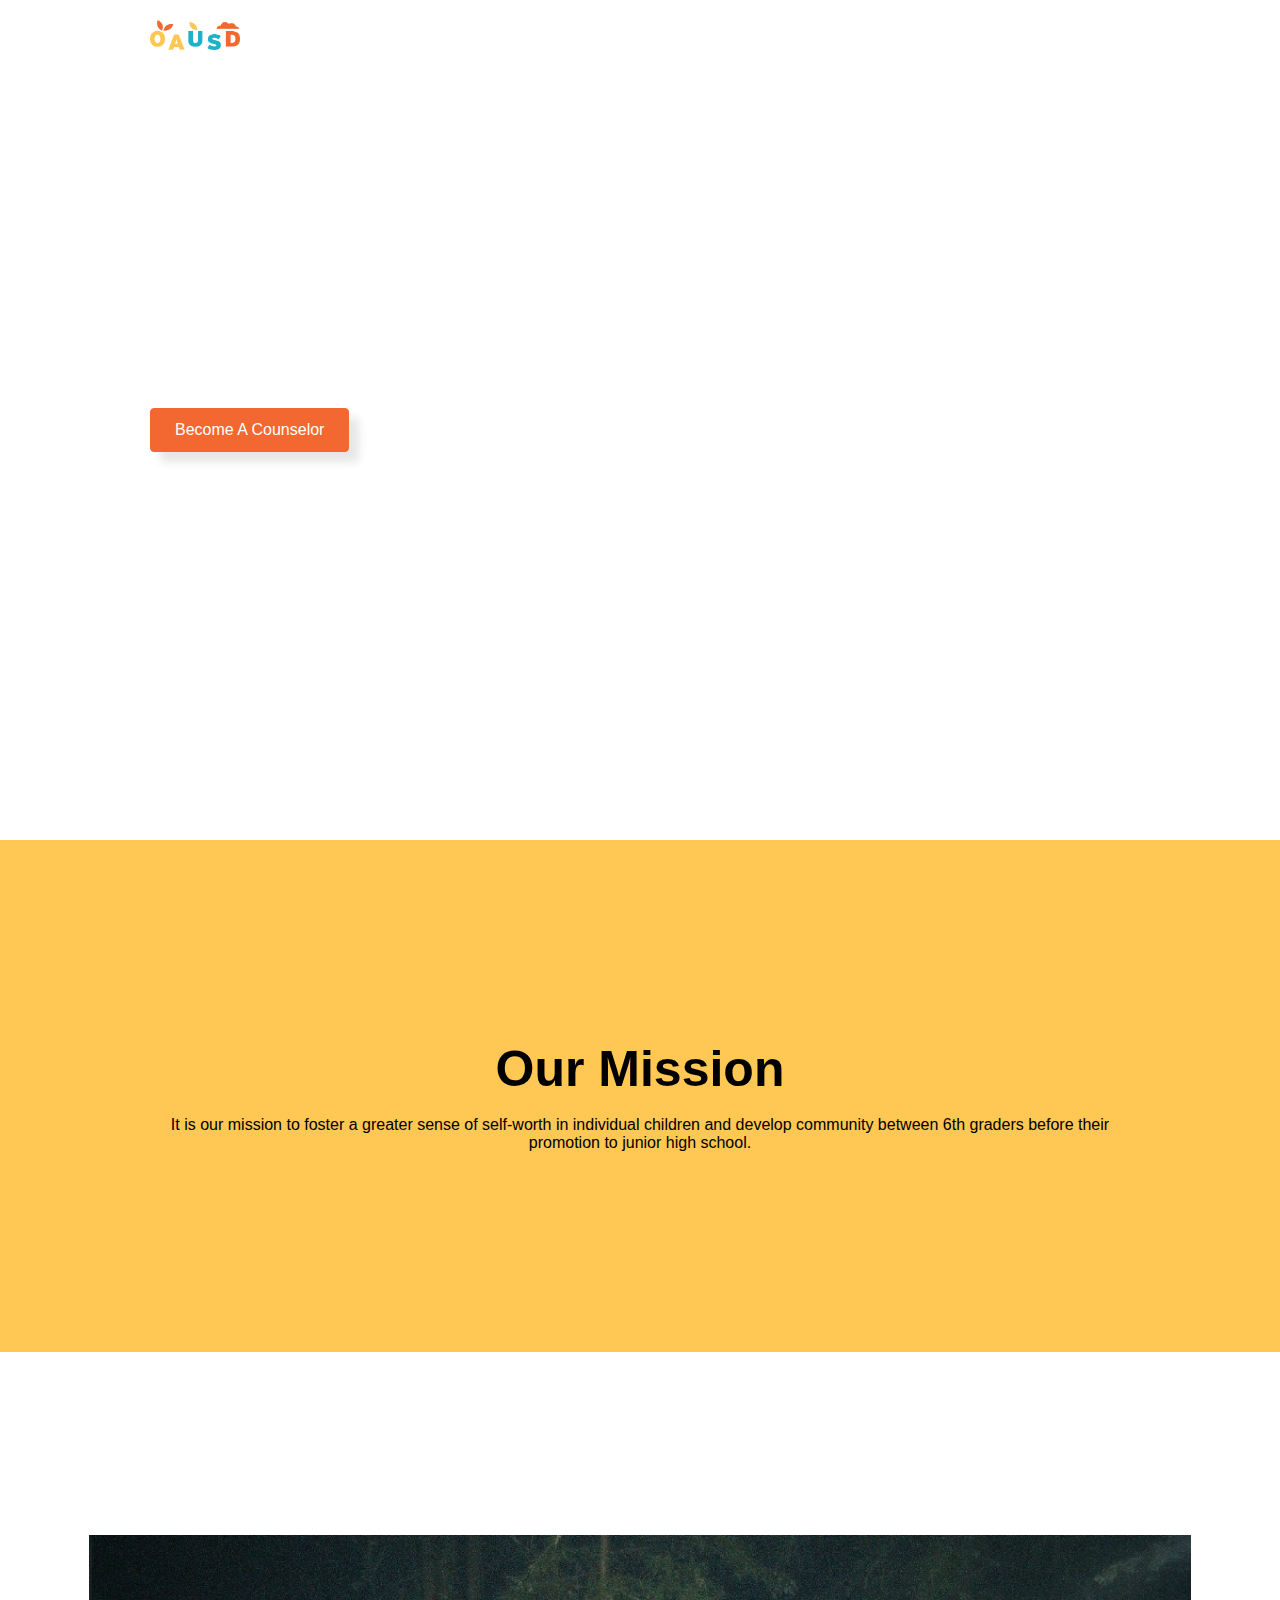
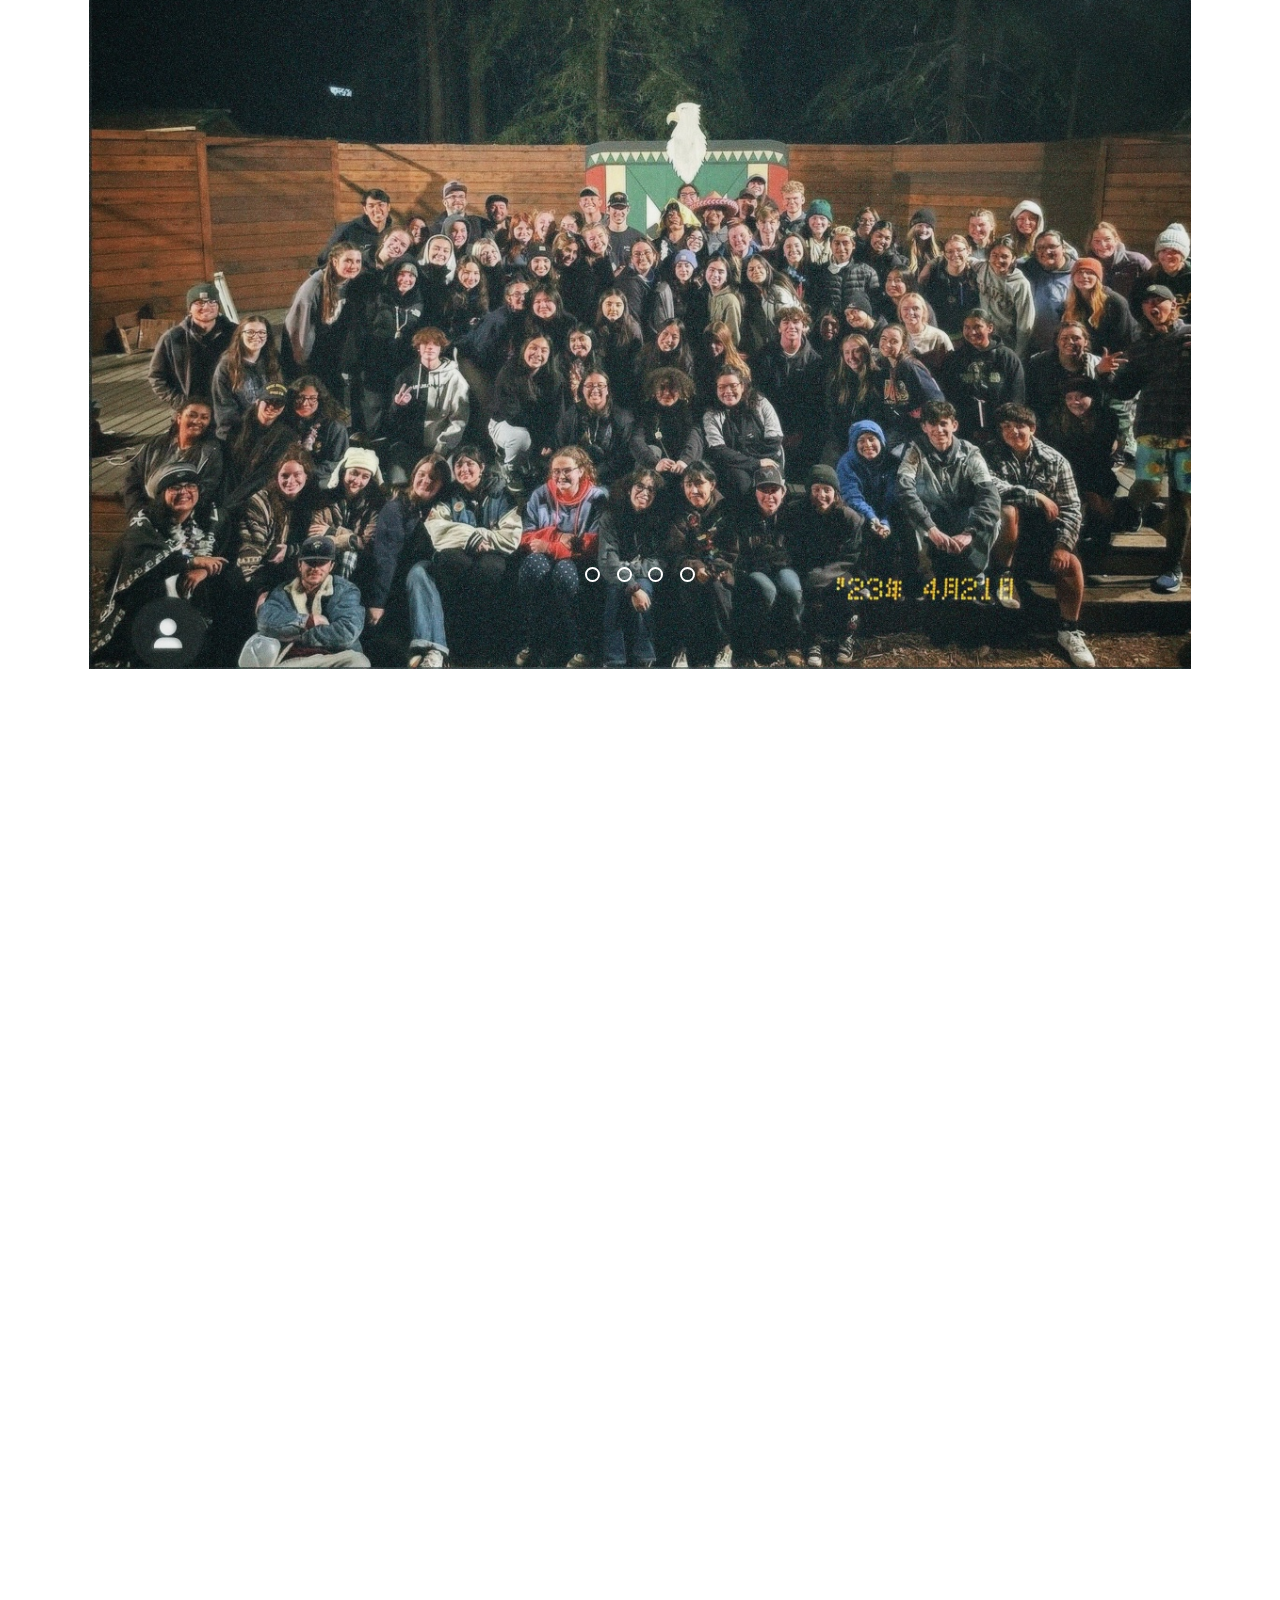
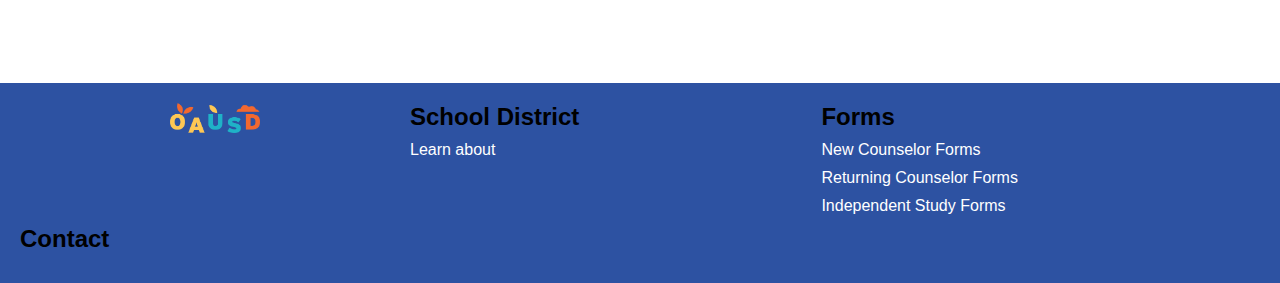
==== index.html @ 760eed1d "file" ====
<!DOCTYPE html>
<html lang="en">
    <head>
        <meta charset="UTF-8">
        <title>Old Adobe School District: Camp Website</title>
        <link rel="stylesheet" href="css/index.css">
        <link rel="stylesheet" href="https://use.typekit.net/pbf8jtf.css">
    </head>
    <body>
      <section class="hero1">
        
        <img id="img1" src="img/header1-01.jpg">

        <nav>
          <!-- <div class="logo">Your Logo</div> -->
          <img class="logo" src="img/Asset 3 copy.png">
          <ul>
              <li><a href="index.html">Home</a></li>
              <li><a href="event/event.html">Events</a></li>
              <li><a href="counselor/counselor.html">Counselors</a></li>
              <li><a href="#">Contact</a></li>
          </ul>
      </nav>

      <script>
        document.addEventListener("DOMContentLoaded", function () {
            const nav = document.querySelector("nav");

            window.addEventListener("scroll", function () {
                if (window.scrollY > 50) {
                    nav.classList.add("scrolled");
                } else {
                    nav.classList.remove("scrolled");
                }
            });
        });
    </script>

        <div class="mainInfo">
        <h1 id="h11">Old Adobe School District</h1>
        <br>
        <h2 id="h22">Camp Royaneh 6th  Grade Camp</h2>
        <br>
        <p id="mainP"> The Old Adobe School District aims to highlight the effects of COVID-19 on elementary school students' development, emphasizing challenges in communication and teamwork due to disruptions like lockdowns and remote learning. </p>
        <br>
        <button class="button button-primary"><a href ="counselor/counselor.html">Become A Counselor</a></button>
        </div>
        
      </section>

      <section class="mission">
        <div class="mission1">
        <h1>Our Mission</h1>
        <br>
        <p>​It is our mission to foster a greater sense of self-worth in individual children and develop community between 6th graders before their promotion to junior high school.</p>
        </div>
      </section>

      <section class="html">
        <div id="container">
          <input type="radio" id="dot1" name="dotGroup" checked>
          <label for="dot1"></label>
          <div class="slide background1"><img src="img/roll1.JPG" alt="Image 1"></div>
      
          <input type="radio" id="dot2" name="dotGroup">
          <label for="dot2"></label>
          <div class="slide background2"><img src="img/roll2.JPG" alt="Image 2"></div>
      
          <input type="radio" id="dot3" name="dotGroup">
          <label for="dot3"></label>
          <div class="slide background3"><img src="img/roll3.JPG" alt="Image 3"></div>
      
          <input type="radio" id="dot4" name="dotGroup">
          <label for="dot4"></label>
          <div class="slide background4"><img src="img/roll4.JPG" alt="Image 4"></div>
        </div>
      </section>
  
   

    

    <!-- <section class="imgHeader">
      <img id="imgH"src = "img/roll2.JPG">
    </section> -->

    <section class="imgHeader">
      <img id="imgH" src="img/roll2.JPG" alt="Header Image">
      <div class="stats">
        <h1>Ways Camps Help Students Grow After COVID's Effects</h1>
        <p>Stat 1: Lorem ipsum dolor sit amet.</p>
        <p>Stat 2: Consectetur adipiscing elit.</p>
        <p>Stat 3: Sed do eiusmod tempor incididunt ut labore et dolore magna aliqua.</p>
      </div>
    </section>

    
    
    <section class="program">
      
      <h1 id="program-header">Our Program</h1>
      
    <div class="container">
      <div class="program-box">
          <img src="image1.jpg" alt="Image 1">
          <h2>The Hill</h2>
          <h2>Where Campers Sleep</h2>
          <p>1. 30 students to 1 counselor ratio</p>
          <p>2. Campers bunk with friends</p>
          <p>3. One Bathroom per campsite</p>
      </div>

      <div class="program-box">
          <img src="image2.jpg" alt="Image 2">
          <h2>Week Of Camp</h2>
          <h2>The Schedule</h2>
          <p>1. Camp Timeline</p>
          <p>2. Caper Day Groups</p>
          <p>3. Different activities each day</p>
      </div>

      <div class="program-box">
          <img src="image3.jpg" alt="Image 3">
          <h2>Camper Evenings</h2>
          <h2>Nightime Activites</h2>
          <p>1. Camp Shows</p>
          <p>2. Camp Dances</p>
          <p>3. Group Bonfire</p>
      </div>
  </div>
    </div>

    </section>

    <section class="footer">
  
        <img id="logo1"src="img/Asset 3 copy.png" alt="Logo">
     
      <div class="box">
        <h2>School District</h2>
        <p>Learn about</p>
      </div>
      <div class="box">
        <h2>Forms</h2>
        <p>New Counselor Forms</p>
        <p>Returning Counselor Forms</p>
        <p>Independent Study Forms</p>
      </div>
      <div class="box">
        <h2>Contact</h2>
        <div class="contact-icons">
          <i class="fas fa-envelope"></i>
          <i class="fas fa-phone"></i>
          <i class="fas fa-map-marker"></i>
        </div>
      </div>

    </section>

    <script>
      const observer = new IntersectionObserver(entries => {
        entries.forEach(entry => {
          if (entry.isIntersecting) {
            entry.target.classList.add('show');
          }
        });
      });
    
      document.querySelectorAll('.mission, .imgHeader, .program').forEach(element => {
        observer.observe(element);
      });
    </script>

  </body> 
</html>
---- css/index.css ----
* {
  margin: 0;
  padding: 0;
  box-sizing: border-box;
}

body {
  font-family: Arial, sans-serif;
  min-height: 100vh;
  margin: 0;
}

nav {
  
  position: fixed;
  width: 100%;
  padding: 20px 150px;
  display: flex;
  justify-content: space-between;
  align-items: center;
  background-color: transparent;
  transition: background-color 0.3s ease;
  z-index: 1000;
}

nav.scrolled {
  background-color: #2D52A2;
}

.logo {
  width: 90px;
  height: 30px; /* Adjust the height of the logo as needed */
}

ul {
  list-style: none;
  display: flex;
}

li {
  margin-right: 20px;
}

a {
  font-family: "amaranth", sans-serif;
  font-weight: 60;
  font-style: normal;
  text-decoration: none;
  color: white;
  transition: color 0.3s ease;
}

a:hover {
  color: #3498db;
}

.mainInfo {
  padding: 220px 450px 0 150px;
}

h1 {
  font-family: "amaranth", sans-serif;
font-weight: 700;
font-style: normal;
  font-size: 50px;
  color: black;
}
h2{
  font-family: "open-sans", sans-serif;
font-weight: 700;
font-style: normal;
  color: black;
}

#h11{
  color: white;
}

#h22{
  color: white;
}

p{
  font-family: "open-sans", sans-serif;
font-weight: 400;
font-style: normal;
}
.hero1 {
  width: 100%;
  height: 700px;
}

#mainP {
  font-family: "open-sans", sans-serif;
font-weight: 400;
font-style: normal;
  font-size: 14px;
  color: white;
}

#img1 {
  position: absolute;
  right: 0;
  bottom: 0;
  z-index: -1;
  width: 100%;
  height: auto;
}

.button {
  padding: 12px 24px;
  font-size: 16px;
  text-align: center;
  text-decoration: none;
  border-radius: 4px;
  cursor: pointer;
  transition: background-color 0.3s ease;
  box-shadow: 10px 10px 10px rgba(0, 0, 0, 0.1);
}

.button-primary {
  background-color: #F26830;
  color: white;
  border: 1px solid #F26830;
}

.button:hover {
  background-color: #2D52A2;
  border: 1px solid #2D52A2;
}

.html {
  margin-top: 50px;
  text-align: center;
  overflow: hidden;
  display: flex;
  width: 100%;
  height: 100vh;
  justify-content: center;
  align-items: center;
}

#container {
  width: 90%;
  height: 100%;
  position: relative;
  padding: 25px;
}

input {
  display: none;
}

input:checked + label + .slide {
  transform: translateX(0);
  opacity: 1;
}

input:checked ~ .slide {
  transform: translateX(100%);
}

label {
  display: inline-block;
  width: 15px;
  height: 15px;
  border: 2px solid #fff;
  border-radius: 50%;
  background-color: transparent;
  margin: calc(80vh - 30px) 6px 0 6px;
  cursor: pointer;
  transition-duration: 0.4s;
}

.slide {
  position: absolute;
  background-position: center;
  background-size: cover;
  background-repeat: no-repeat;
  margin: 25px;
  width: calc(100% - 50px);
  height: calc(100% - 50px);
  top: 0;
  left: 0;
  z-index: -1;
  transform: translateX(-100%);
  transition-duration: 0.4s;
  opacity: 0;
  box-shadow: 0 0 20px 0px;
  border-radius: 10px;

  /* Style for text inside slide */
  display: flex;
  align-items: center;
  justify-content: center;
  font-size: 14vw;
  color: #fff;
}

.slide img {
  width: 100%;
  height: auto;
}

.mission {
  background-color: #FFC753;
  margin: 140px 0 100px;
}

.mission1 {
  text-align: center;
  padding: 200px 150px;
}

.imgHeader {
  display: flex;
  align-items: center;
  justify-content: space-between;
  padding: 20px;
  padding-right: 150px;
  padding-left: 150px;
  padding-top: 50px;
  padding-bottom: 50px;
  background-color: #FFC753;
  margin-top: 50px;
}

#imgH {
  width: 40%; /* Adjust the width as needed */
  height: auto; /* Maintain aspect ratio */
}

.stats {
  width: 50%; /* Adjust the width as needed */
}

.stats h1 {
  font-size: 36px;
  margin-bottom: 20px;
}

.stats p {
  font-size: 18px;
  margin: 10px 0;
}

.program {
  margin: 100px 0 100px;
}

#program-header {
  text-align: center;
}

.container {
  display: flex;
  justify-content: space-around;
  flex-wrap: wrap;
  padding: 20px;
  margin-left: 150px;
  margin-right: 150px;
}

.program-box {
  background-color: #fff;
  border: 1px solid #ccc;
  border-radius: 8px;
  padding: 20px;
  text-align: left;
  width: 30%;
  margin: 0;
}

.program-box img {
  max-width: 100%;
  height: auto;
  border-radius: 50%;
  margin-bottom: 10px;
}

.program-box h2 {
  font-size: 1.5em;
  margin-bottom: 10px;
}

.program-box h3 {
  color: #555;
  margin-bottom: 10px;
}

.program-box p {
  font-size: 0.9em;
  color: #777;
}


.mission,
    .imgHeader,
    .program {
      opacity: 0;
      transform: translateY(50px);
      transition: opacity 0.8s ease-in-out, transform 0.8s ease-in-out;
    }

    .show {
      opacity: 1;
      transform: translateY(0);
    }



.footer {
  background-color: #2D52A2;
  color: #fff;
  padding: 20px;
  display: flex;
  flex-direction: row;
  flex-wrap: wrap;
  justify-content: space-between;
  align-items: left;
}

#logo1 {
  width: 90px;
  height: 30px;
  margin-right: 150px;
  margin-left: 150px;
}

.box {
  flex-grow: 1;
  text-align: left;
  margin-right: 150px;
}

.box h2 {
  margin-bottom: 10px;
  white-space: nowrap;
}

.box p {
  margin: 0;
  padding-bottom: 10px;
  white-space: nowrap;
}

.contact-icons {
  display: flex;
  justify-content: center;
}

.contact-icons i {
  font-size: 20px;}


  @media only screen and (max-width: 767px){

  }
  
  @media only screen and (min-width: 768px) and (max-width: 991px) {
  
  }
  
  @media only screen and (min-width: 992px) {
    
  }
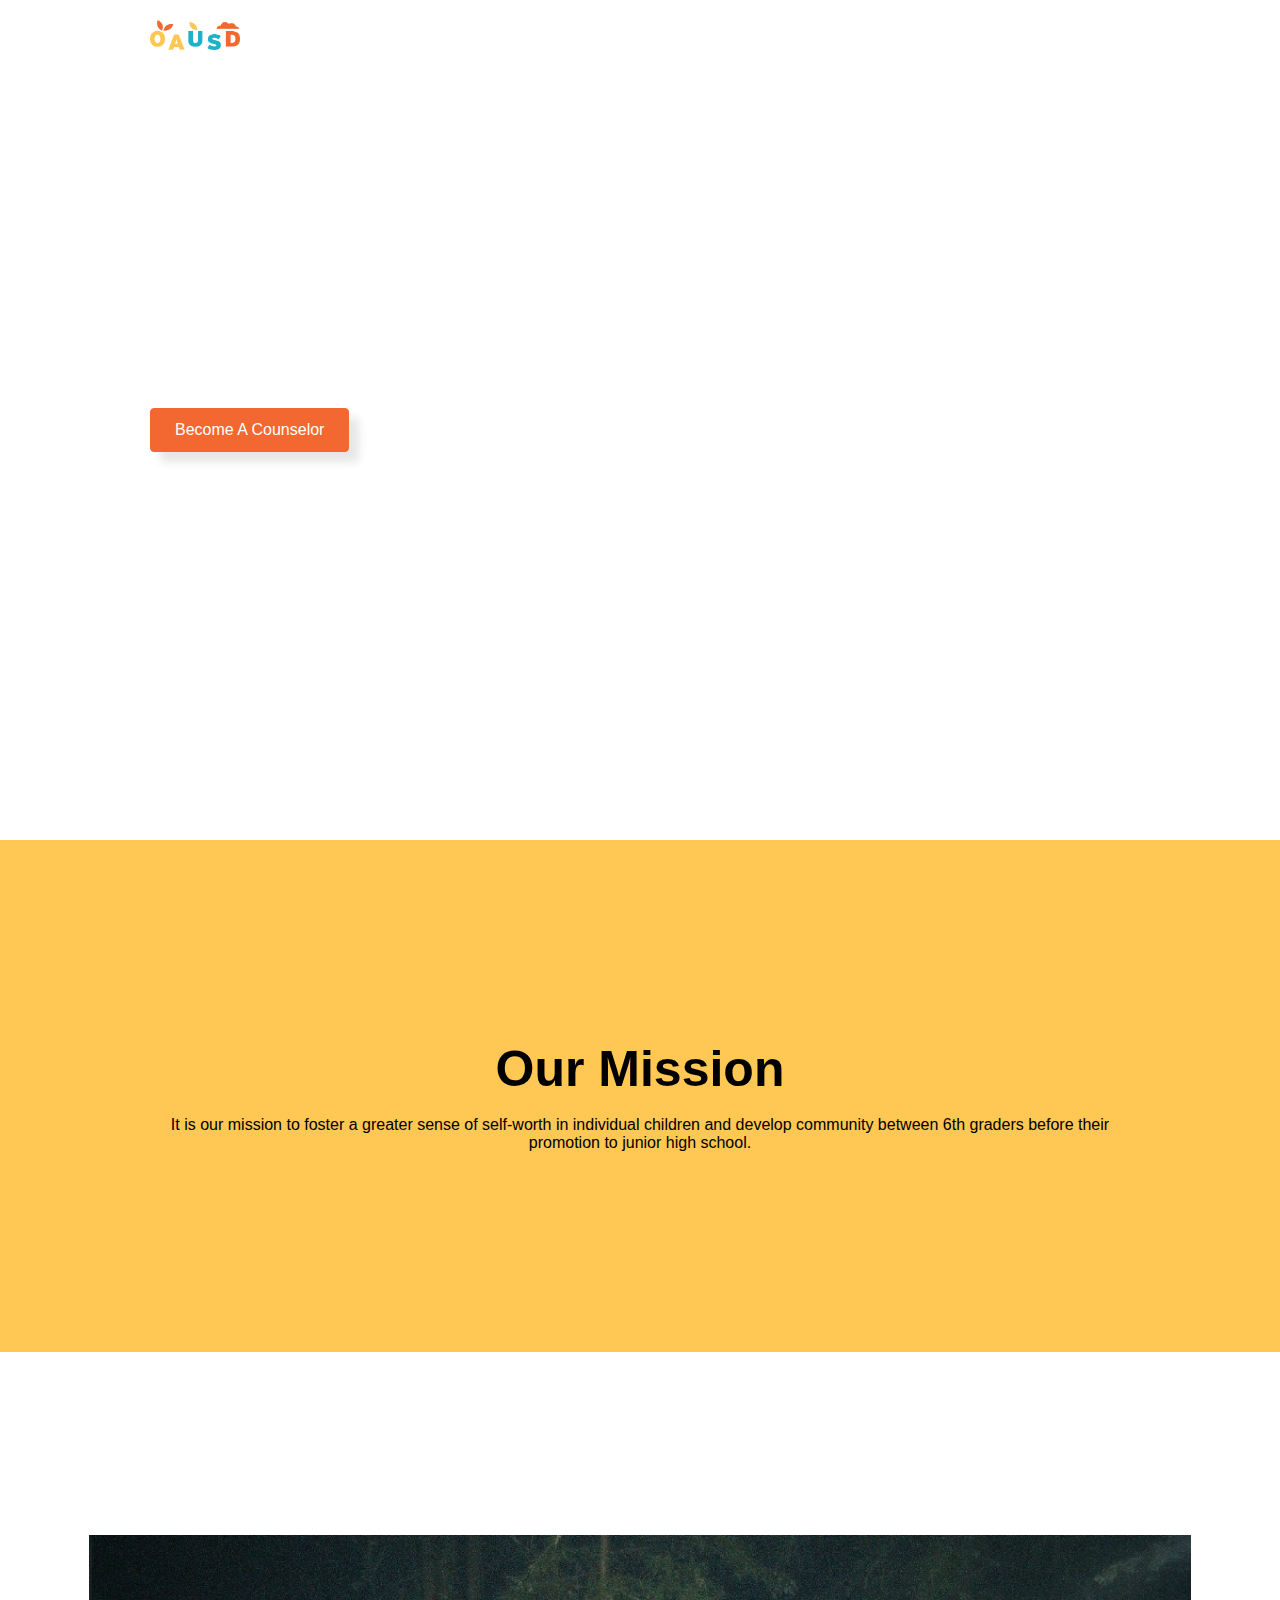
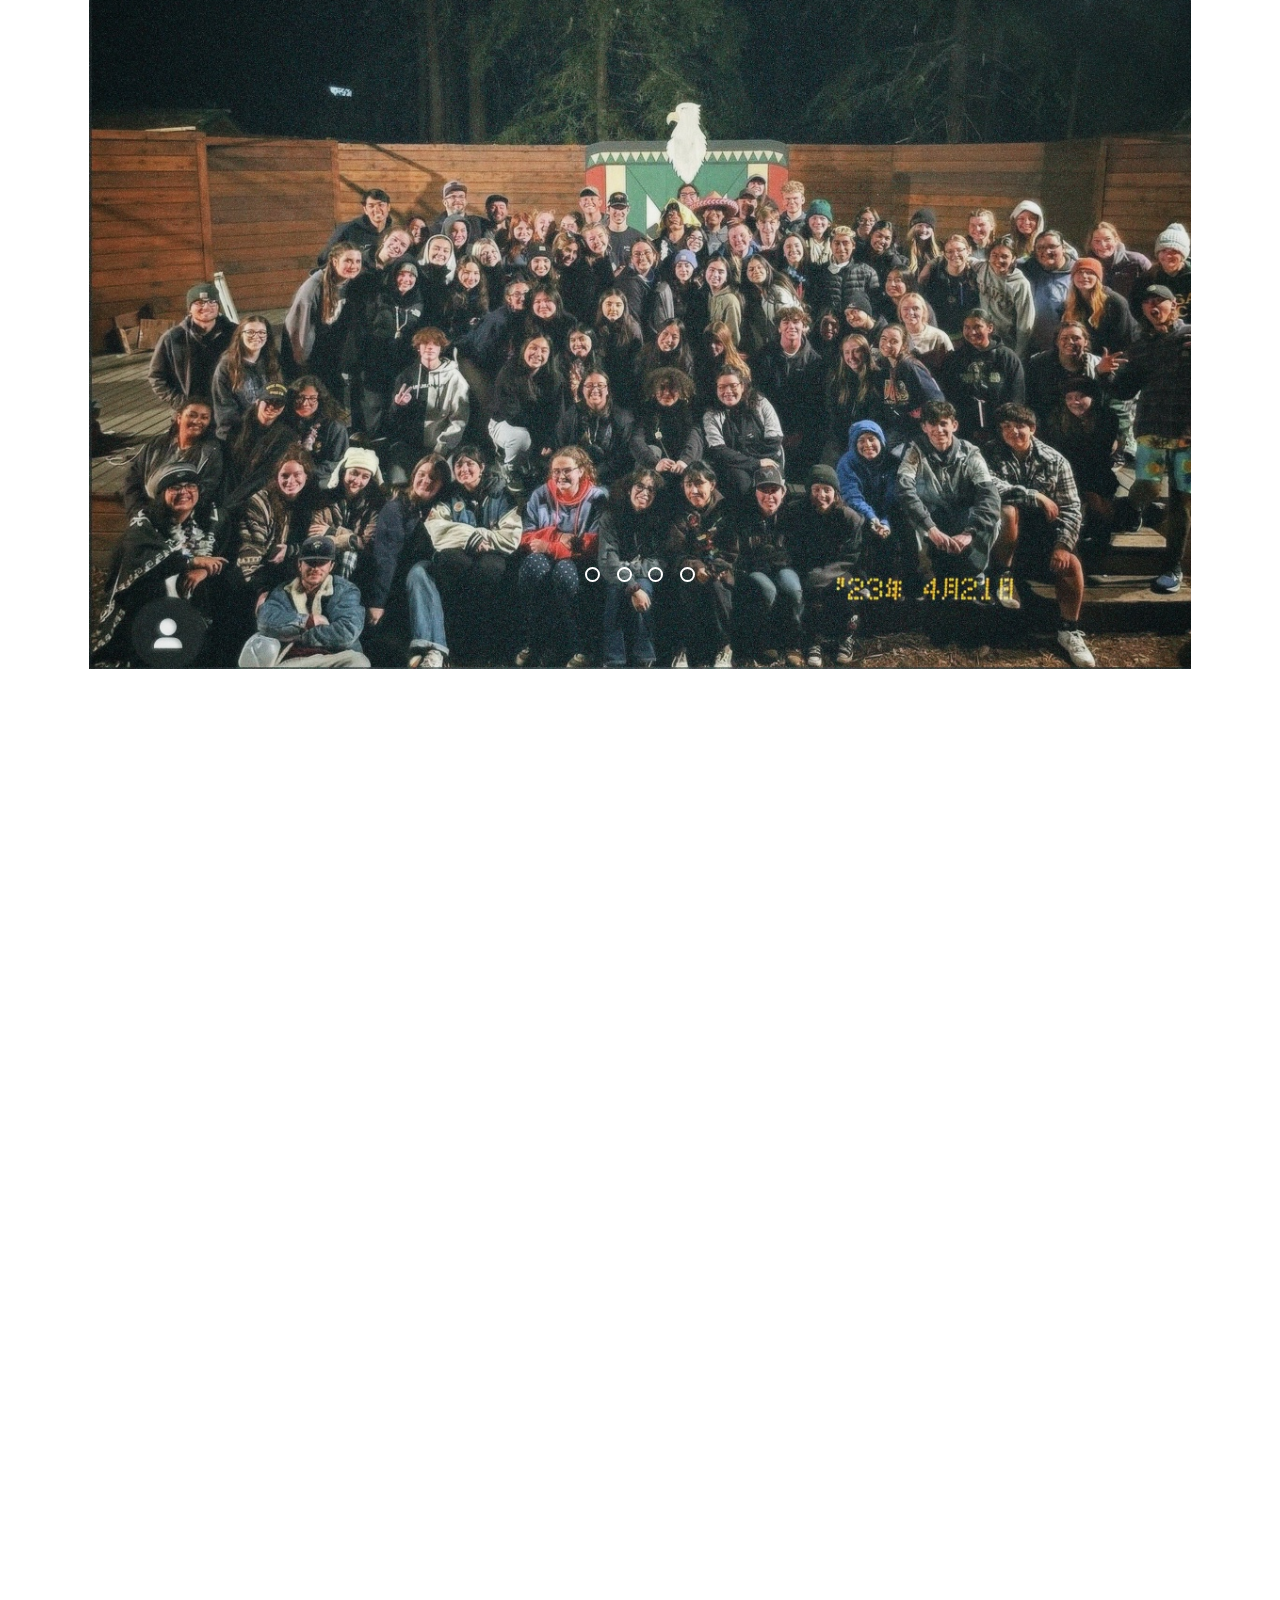
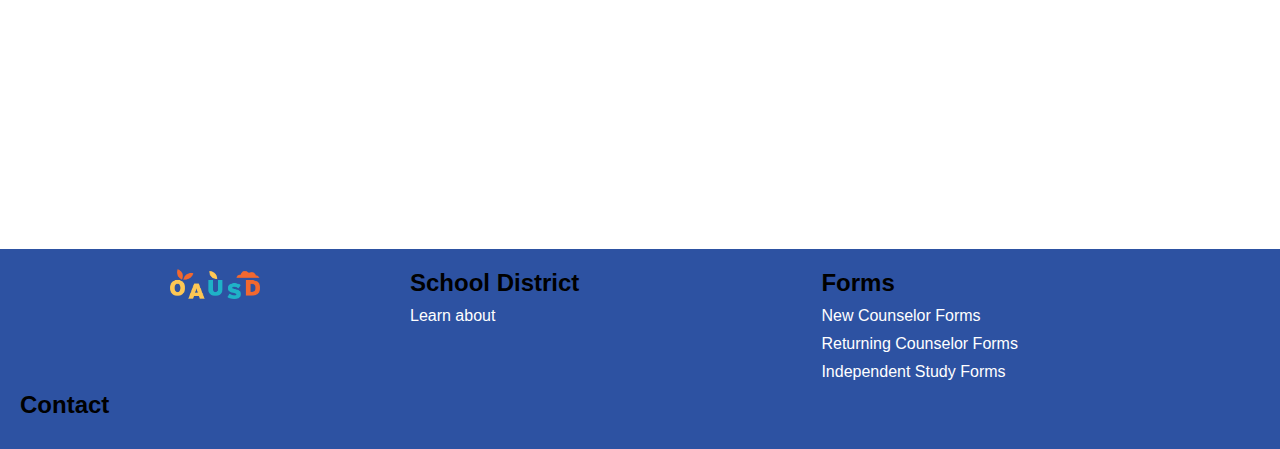
==== commit 8a8c7133: "file" ====
--- a/index.html
+++ b/index.html
@@ -9,7 +9,7 @@
     <body>
       <section class="hero1">
         
-        <img id="img1" src="img/header1-01.jpg">
+        <img id="img1" src="img/header1-01_copy.jpg">
 
         <nav>
           <!-- <div class="logo">Your Logo</div> -->
@@ -88,9 +88,9 @@
       <img id="imgH" src="img/roll2.JPG" alt="Header Image">
       <div class="stats">
         <h1>Ways Camps Help Students Grow After COVID's Effects</h1>
-        <p>Stat 1: Lorem ipsum dolor sit amet.</p>
-        <p>Stat 2: Consectetur adipiscing elit.</p>
-        <p>Stat 3: Sed do eiusmod tempor incididunt ut labore et dolore magna aliqua.</p>
+        <p>1: Old Adobe School Camp facilitates outdoor learning adventures for students post-COVID.</p>
+        <p>2: The camp conducts workshops and activities to build a strong foundation in communication.</p>
+        <p>3: Students, particularly 6th graders, are encouraged to develop independence and responsibility through hands-on experiences, fostering personal growth.</p>
       </div>
     </section>
 
@@ -102,7 +102,7 @@
       
     <div class="container">
       <div class="program-box">
-          <img src="image1.jpg" alt="Image 1">
+          <img src="img/hill.jpeg" alt="Image 1">
           <h2>The Hill</h2>
           <h2>Where Campers Sleep</h2>
           <p>1. 30 students to 1 counselor ratio</p>
@@ -111,7 +111,7 @@
       </div>
 
       <div class="program-box">
-          <img src="image2.jpg" alt="Image 2">
+          <img src="img/week.jpeg" alt="Image 2">
           <h2>Week Of Camp</h2>
           <h2>The Schedule</h2>
           <p>1. Camp Timeline</p>
@@ -120,7 +120,7 @@
       </div>
 
       <div class="program-box">
-          <img src="image3.jpg" alt="Image 3">
+          <img src="img/evenings.jpeg" alt="Image 3">
           <h2>Camper Evenings</h2>
           <h2>Nightime Activites</h2>
           <p>1. Camp Shows</p>
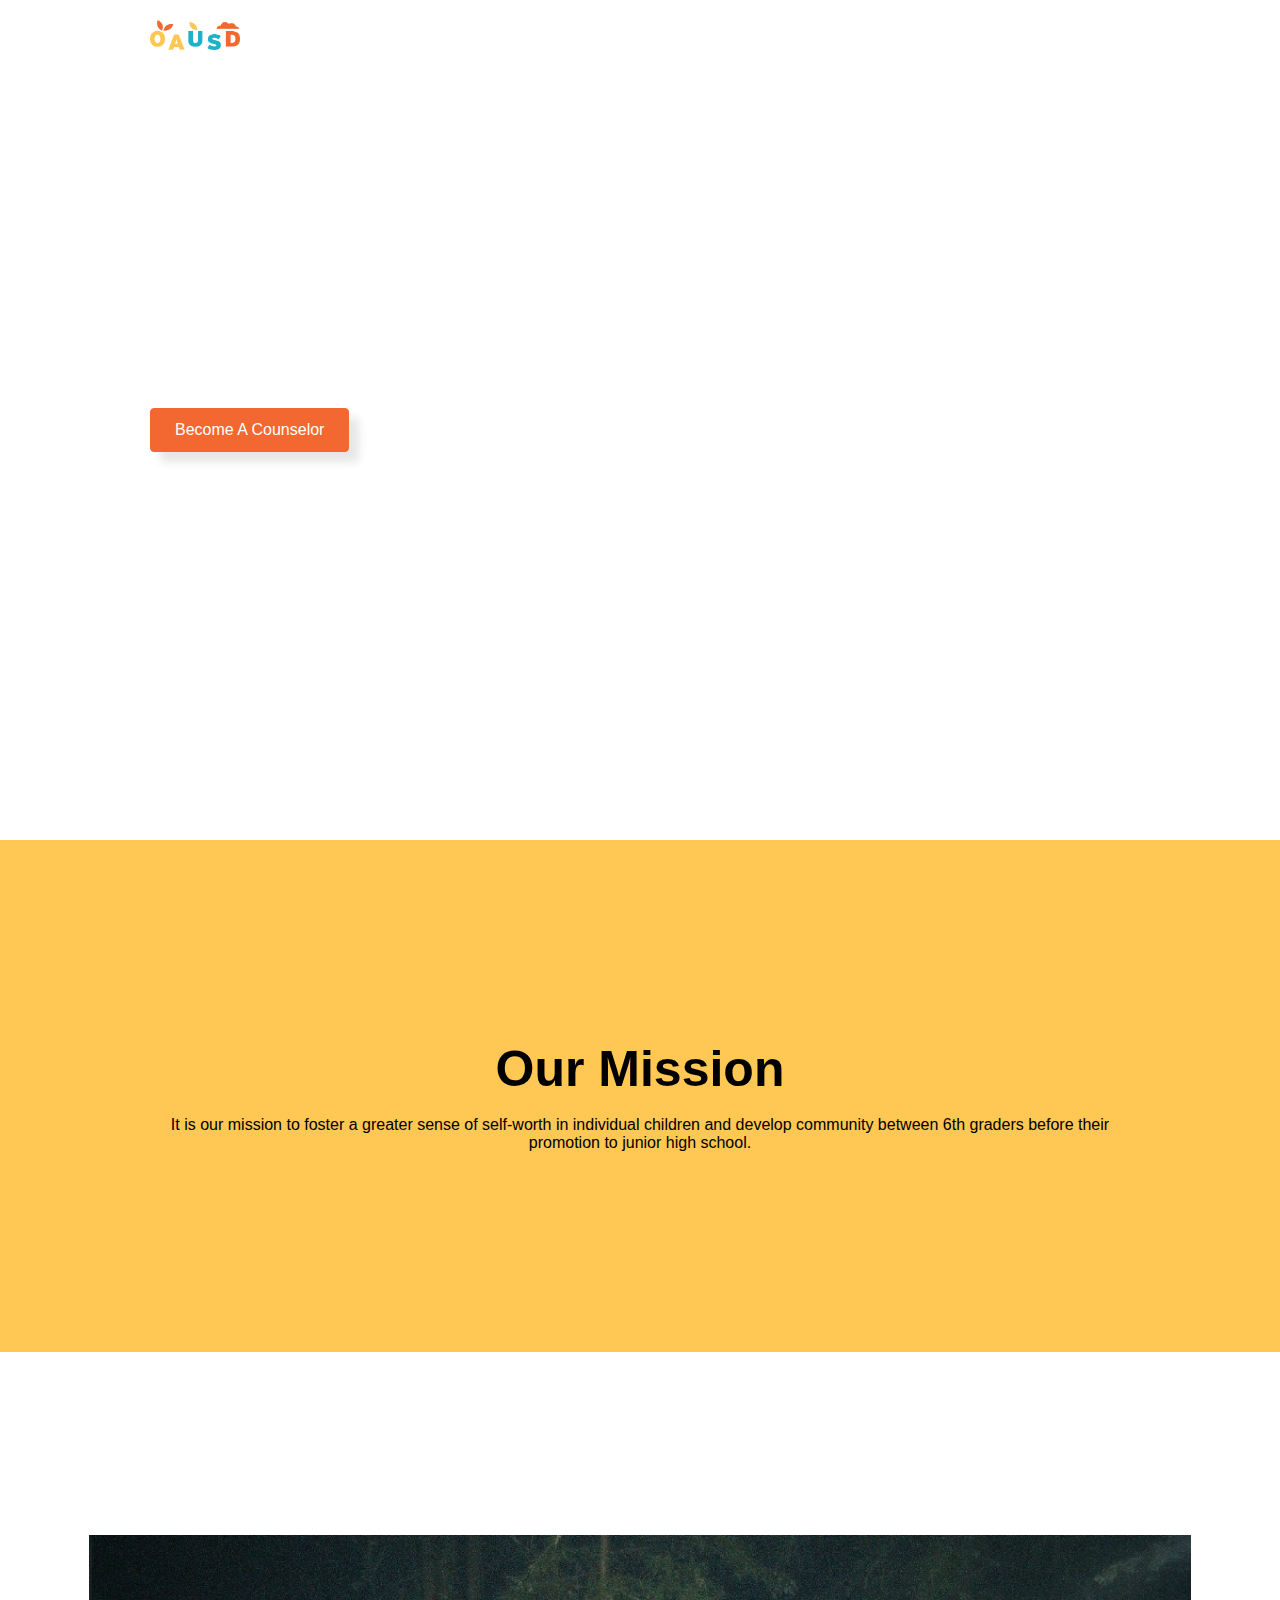
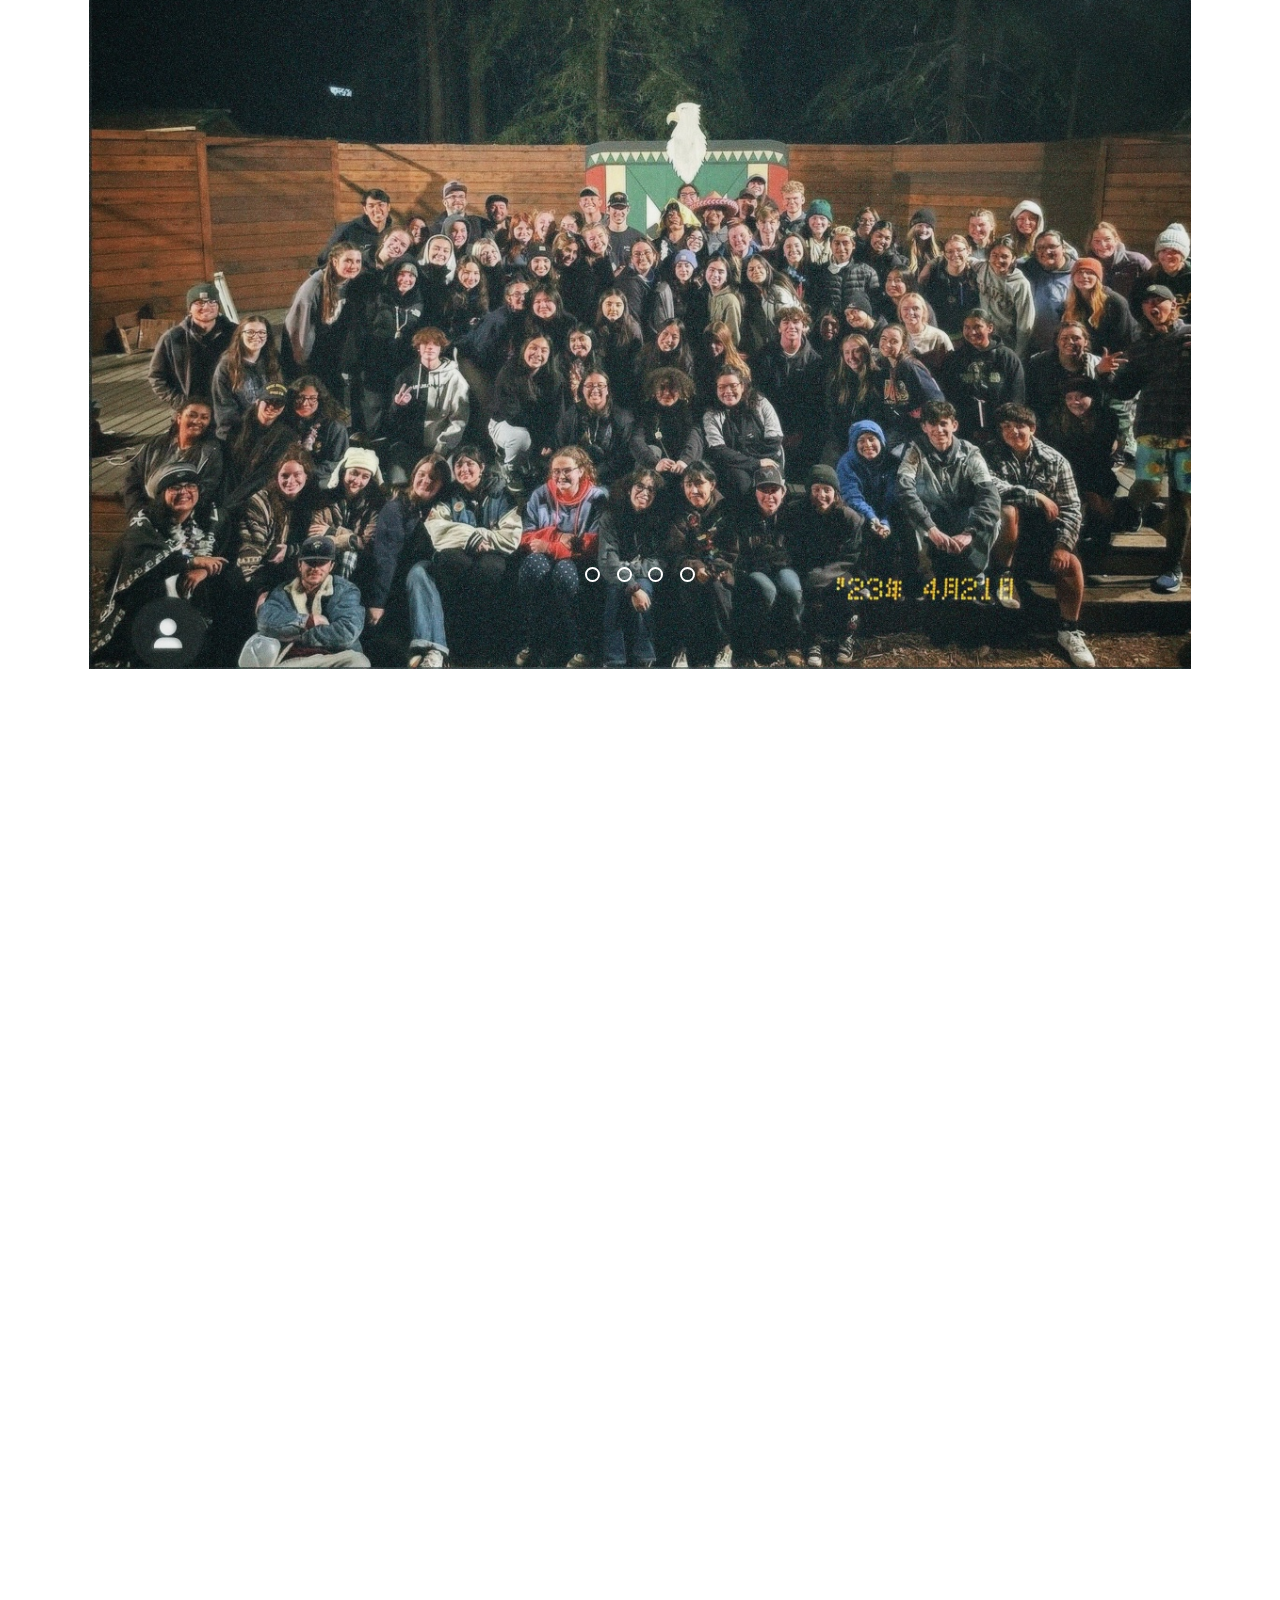
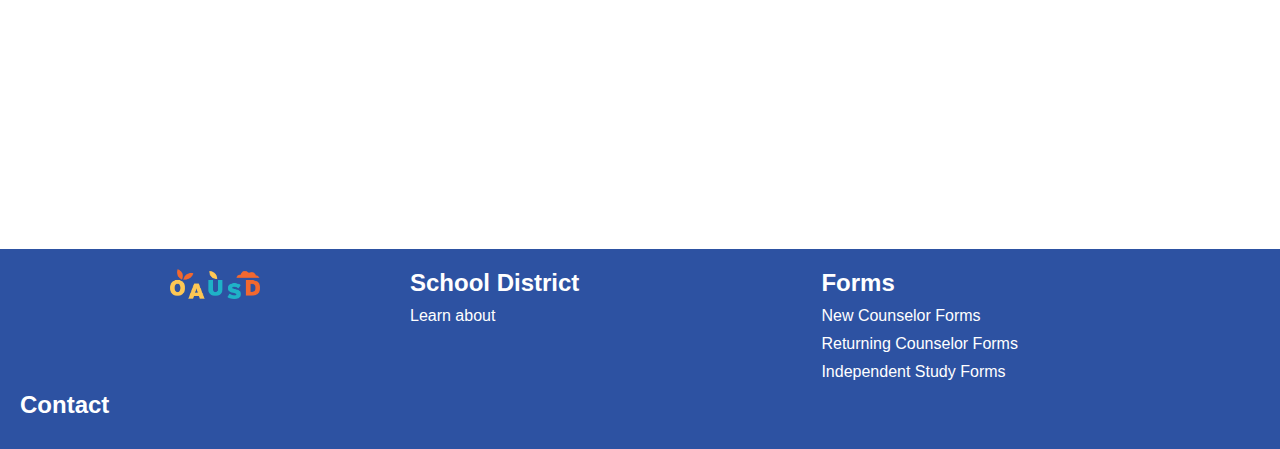
==== commit 511bebbc: "file" ====
--- a/index.html
+++ b/index.html
@@ -18,7 +18,7 @@
               <li><a href="index.html">Home</a></li>
               <li><a href="event/event.html">Events</a></li>
               <li><a href="counselor/counselor.html">Counselors</a></li>
-              <li><a href="#">Contact</a></li>
+              <li><a href="contact/contact.htmls">Contact</a></li>
           </ul>
       </nav>
 
@@ -137,17 +137,17 @@
         <img id="logo1"src="img/Asset 3 copy.png" alt="Logo">
      
       <div class="box">
-        <h2>School District</h2>
+        <h2 id="h22">School District</h2>
         <p>Learn about</p>
       </div>
       <div class="box">
-        <h2>Forms</h2>
+        <h2 id="h22">Forms</h2>
         <p>New Counselor Forms</p>
         <p>Returning Counselor Forms</p>
         <p>Independent Study Forms</p>
       </div>
       <div class="box">
-        <h2>Contact</h2>
+        <h2 id="h22">Contact</h2>
         <div class="contact-icons">
           <i class="fas fa-envelope"></i>
           <i class="fas fa-phone"></i>
--- a/css/index.css
+++ b/css/index.css
@@ -70,6 +70,13 @@
 font-weight: 700;
 font-style: normal;
   color: black;
+}
+
+#h22 {
+  font-family: "open-sans", sans-serif;
+font-weight: 700;
+font-style: normal;
+  color: white;
 }
 
 #h11{
@@ -269,12 +276,14 @@
   text-align: left;
   width: 30%;
   margin: 0;
+  box-shadow: 10px 10px 5px rgba(0, 0, 0, 0.1);
 }
 
 .program-box img {
   max-width: 100%;
   height: auto;
-  border-radius: 50%;
+  border-radius: 5%;
+  /* box-shadow: 10px 10px 5px rgba(0, 0, 0, 0.1); */
   margin-bottom: 10px;
 }
 
@@ -290,7 +299,7 @@
 
 .program-box p {
   font-size: 0.9em;
-  color: #777;
+  color: black;
 }
 
 
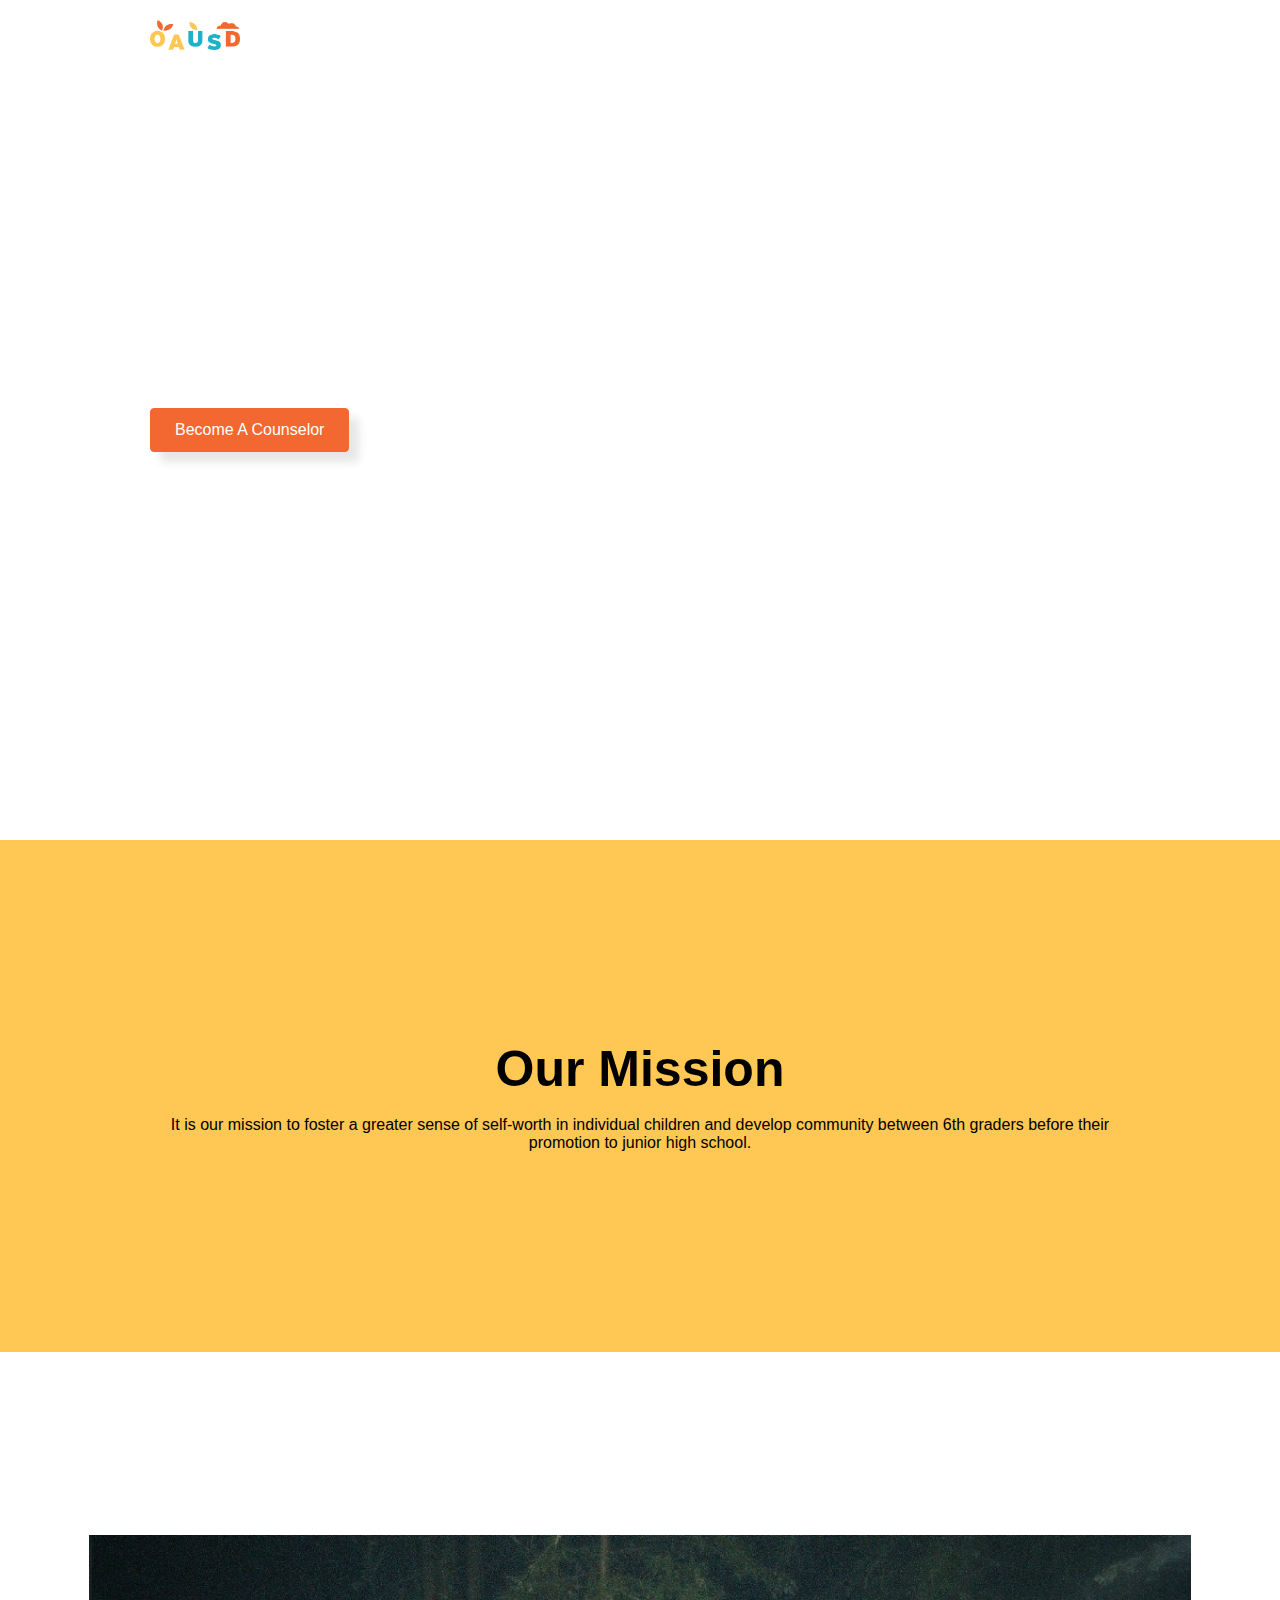
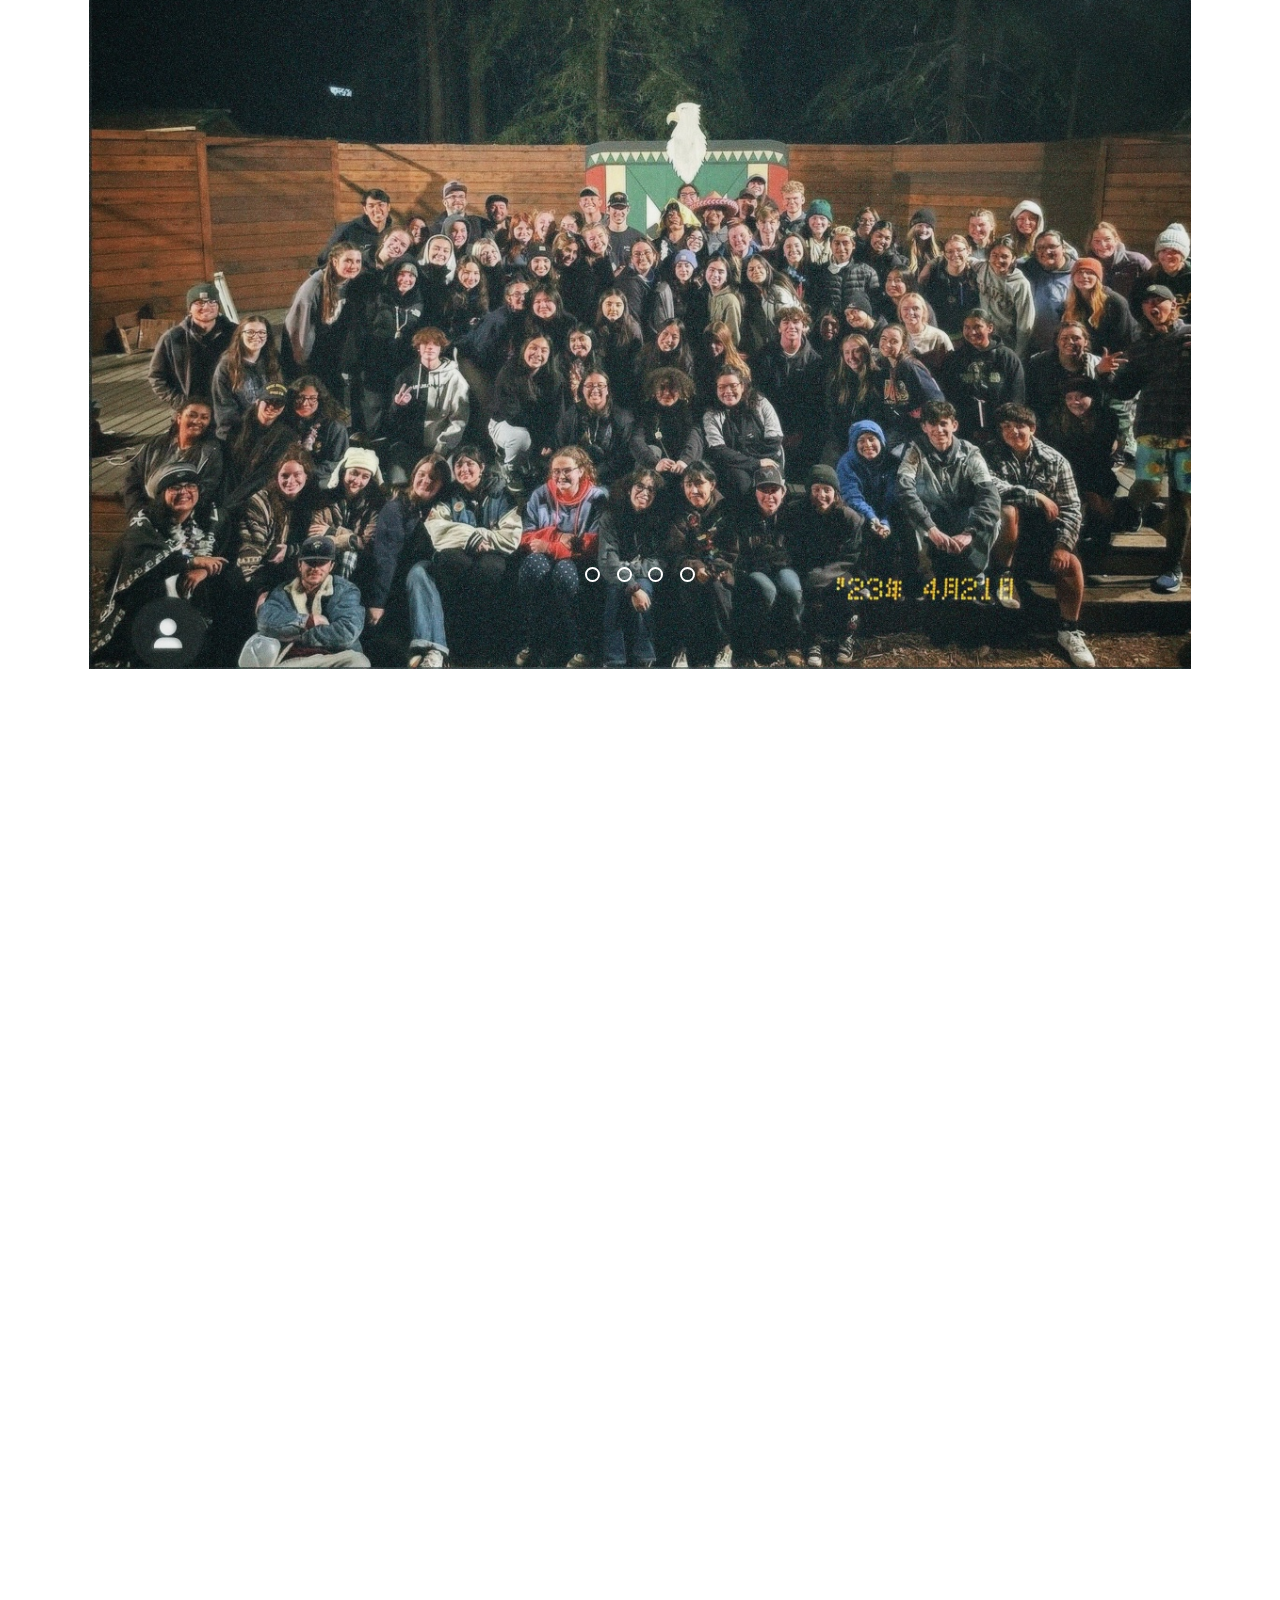
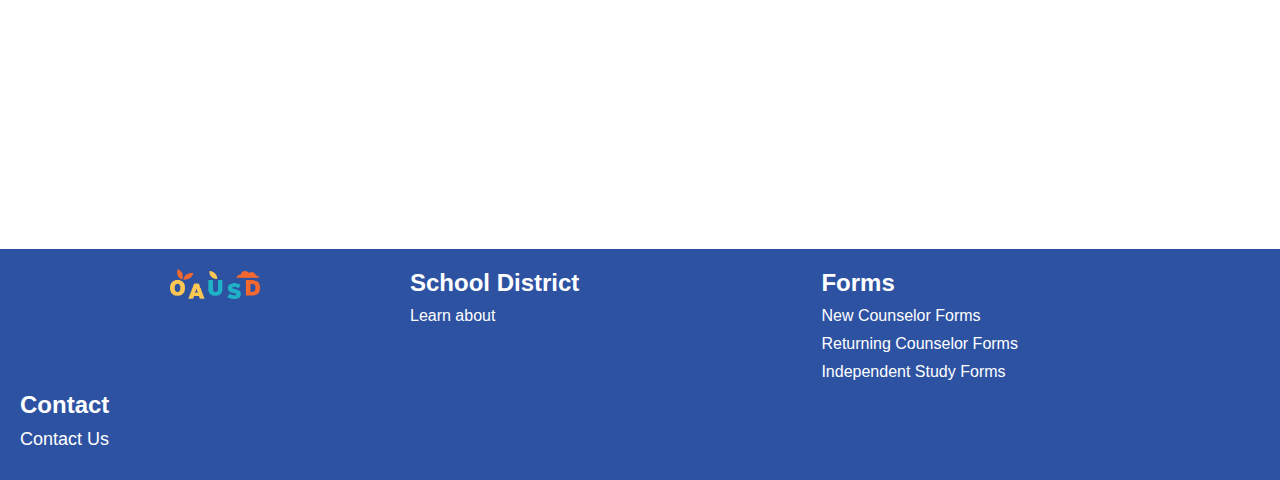
==== commit 61aa0938: "file" ====
--- a/index.html
+++ b/index.html
@@ -18,7 +18,7 @@
               <li><a href="index.html">Home</a></li>
               <li><a href="event/event.html">Events</a></li>
               <li><a href="counselor/counselor.html">Counselors</a></li>
-              <li><a href="contact/contact.htmls">Contact</a></li>
+              <li><a href="contact/contact.html">Contact</a></li>
           </ul>
       </nav>
 
@@ -148,10 +148,8 @@
       </div>
       <div class="box">
         <h2 id="h22">Contact</h2>
-        <div class="contact-icons">
-          <i class="fas fa-envelope"></i>
-          <i class="fas fa-phone"></i>
-          <i class="fas fa-map-marker"></i>
+        <div class="contact-footer">
+          <a href="contact/contact.html"><p>Contact Us</p></a>
         </div>
       </div>
 
--- a/css/index.css
+++ b/css/index.css
@@ -353,13 +353,17 @@
   white-space: nowrap;
 }
 
-.contact-icons {
-  display: flex;
-  justify-content: center;
-}
-
-.contact-icons i {
-  font-size: 20px;}
+.contact-footer {
+  text-decoration: none;
+  color: #3498db;
+  font-size: 18px;
+  display: inline-block;
+  margin-top: 0px;
+}
+
+.contact-footer:hover {
+  color: #2980b9;
+}
 
 
   @media only screen and (max-width: 767px){
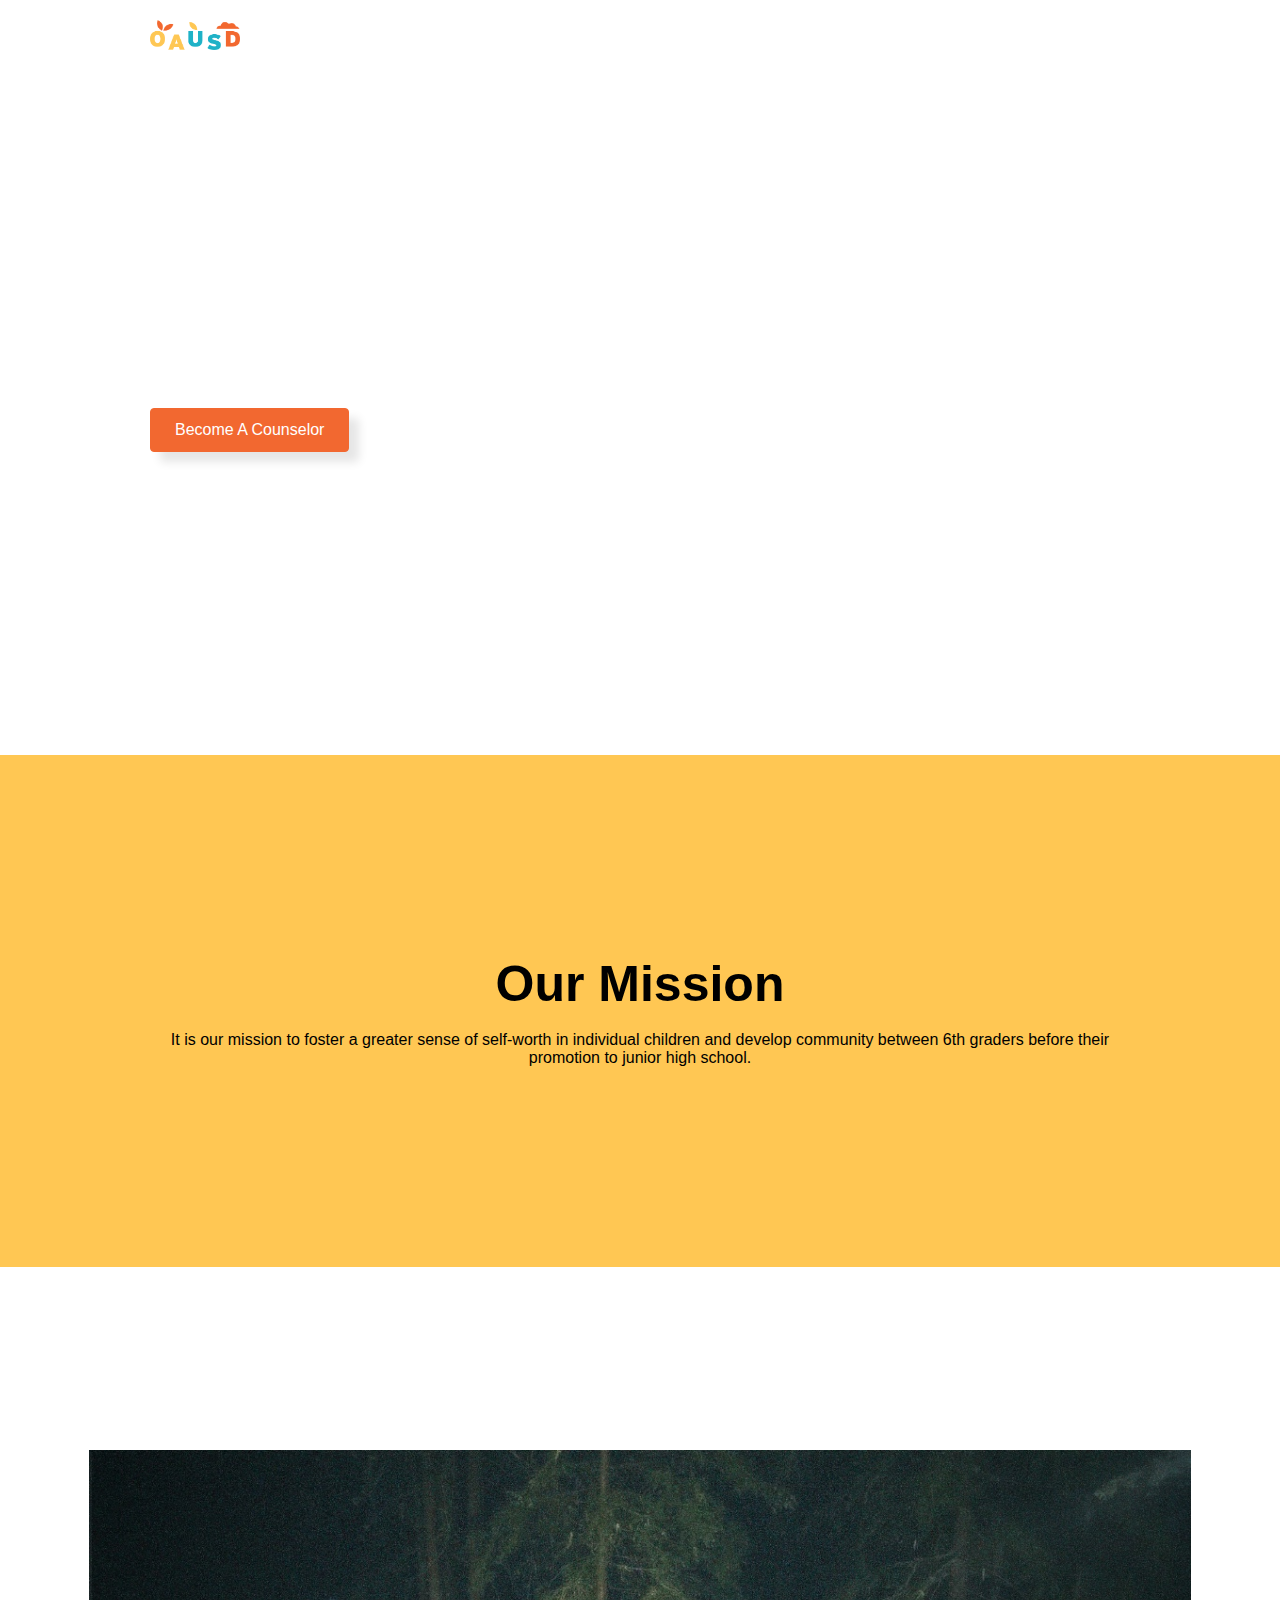
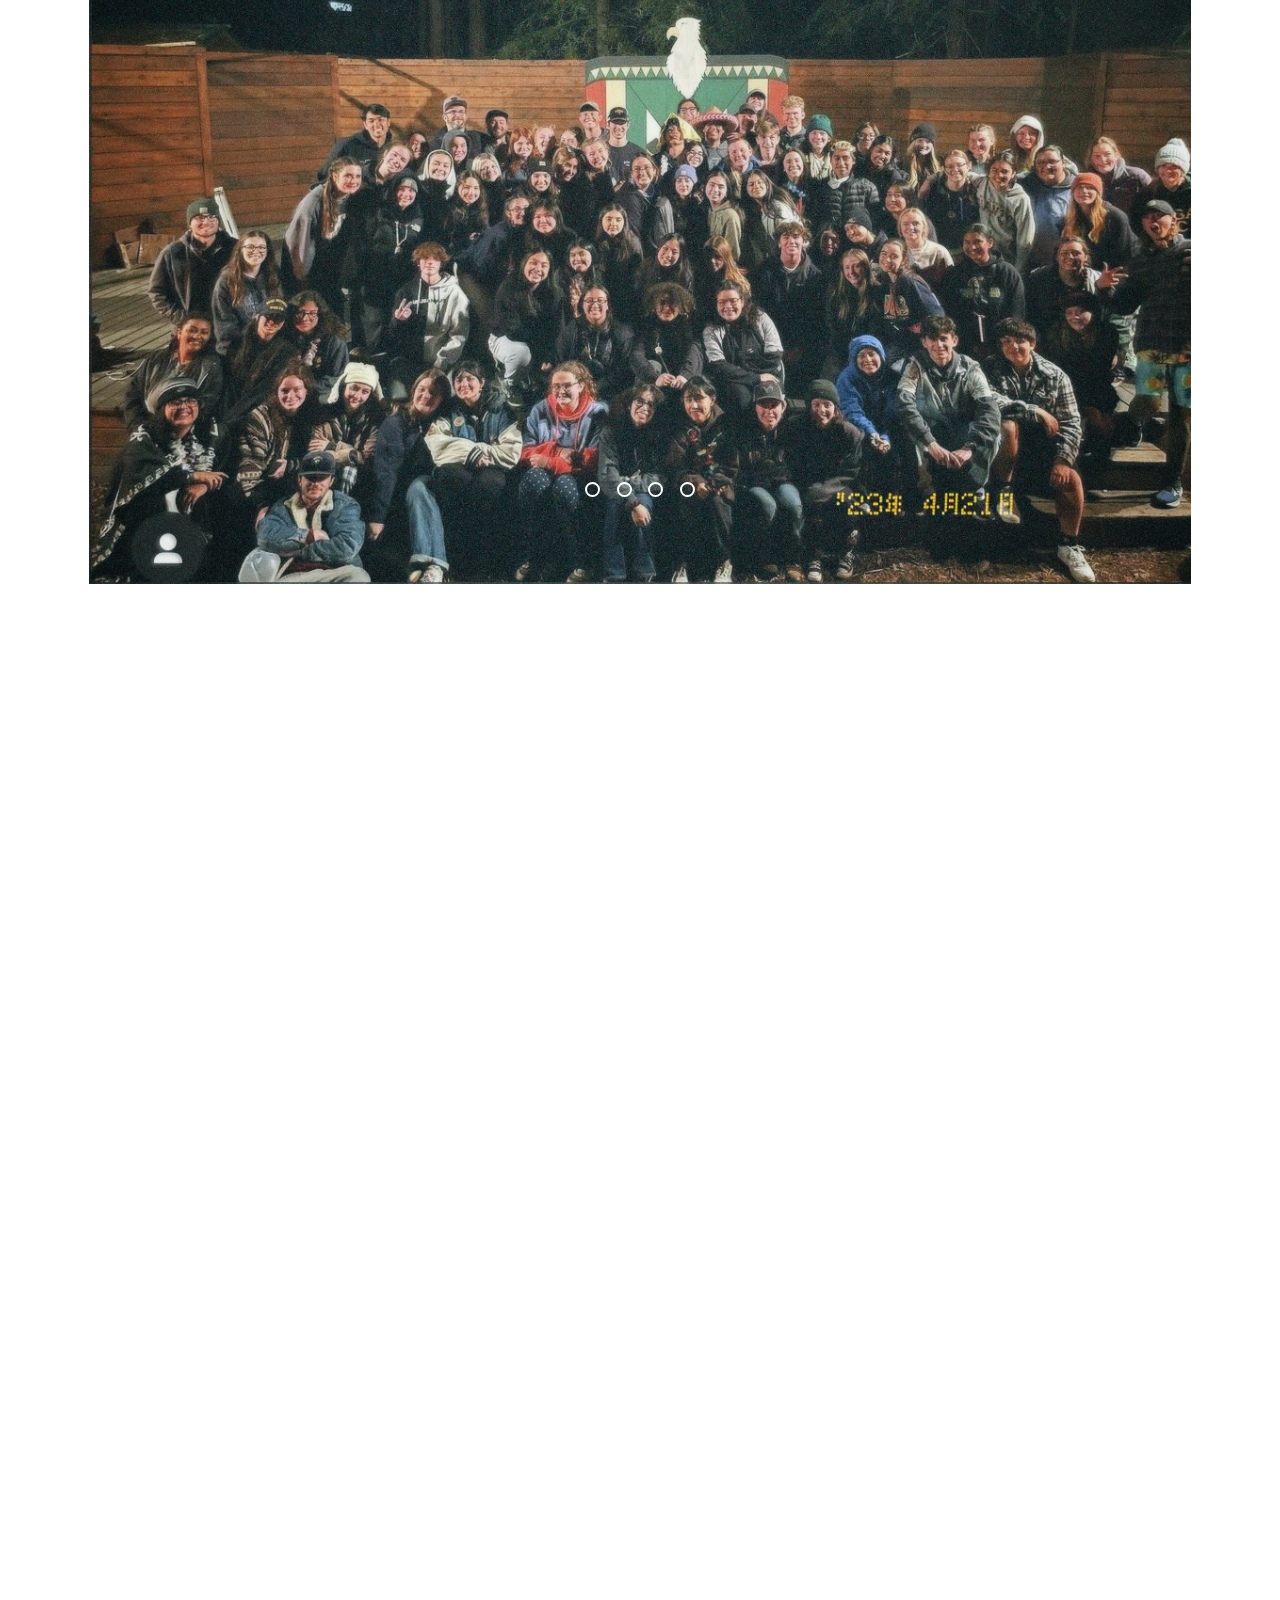
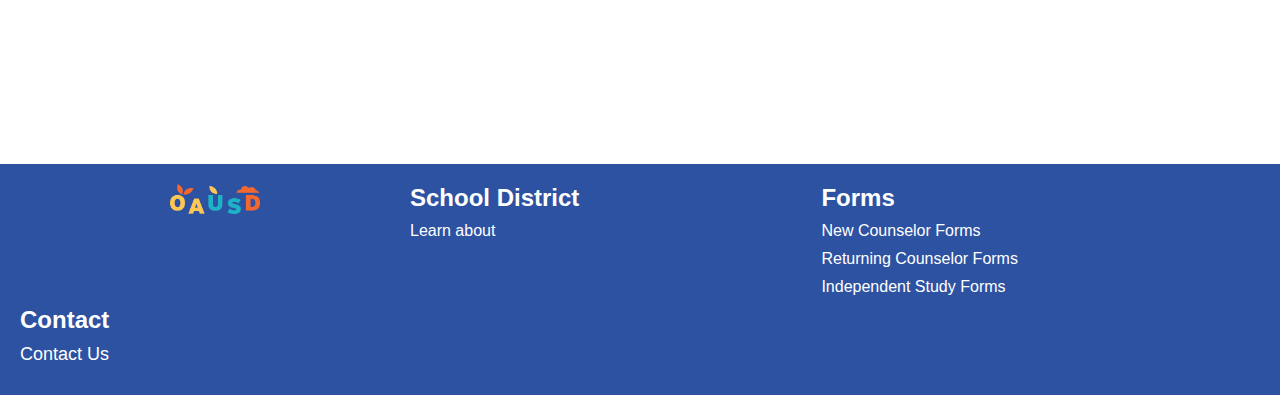
==== commit d842a695: "file" ====
--- a/index.html
+++ b/index.html
@@ -8,11 +8,8 @@
     </head>
     <body>
       <section class="hero1">
-        
         <img id="img1" src="img/header1-01_copy.jpg">
-
         <nav>
-          <!-- <div class="logo">Your Logo</div> -->
           <img class="logo" src="img/Asset 3 copy.png">
           <ul>
               <li><a href="index.html">Home</a></li>
@@ -20,7 +17,7 @@
               <li><a href="counselor/counselor.html">Counselors</a></li>
               <li><a href="contact/contact.html">Contact</a></li>
           </ul>
-      </nav>
+        </nav>
 
       <script>
         document.addEventListener("DOMContentLoaded", function () {
@@ -34,7 +31,7 @@
                 }
             });
         });
-    </script>
+      </script>
 
         <div class="mainInfo">
         <h1 id="h11">Old Adobe School District</h1>
@@ -46,17 +43,17 @@
         <button class="button button-primary"><a href ="counselor/counselor.html">Become A Counselor</a></button>
         </div>
         
-      </section>
+    </section>
 
-      <section class="mission">
+    <section class="mission">
         <div class="mission1">
         <h1>Our Mission</h1>
         <br>
-        <p>​It is our mission to foster a greater sense of self-worth in individual children and develop community between 6th graders before their promotion to junior high school.</p>
+        <p> It is our mission to foster a greater sense of self-worth in individual children and develop community between 6th graders before their promotion to junior high school.</p>
         </div>
-      </section>
+    </section>
 
-      <section class="html">
+    <section class="html">
         <div id="container">
           <input type="radio" id="dot1" name="dotGroup" checked>
           <label for="dot1"></label>
@@ -74,16 +71,8 @@
           <label for="dot4"></label>
           <div class="slide background4"><img src="img/roll4.JPG" alt="Image 4"></div>
         </div>
-      </section>
+    </section>
   
-   
-
-    
-
-    <!-- <section class="imgHeader">
-      <img id="imgH"src = "img/roll2.JPG">
-    </section> -->
-
     <section class="imgHeader">
       <img id="imgH" src="img/roll2.JPG" alt="Header Image">
       <div class="stats">
@@ -94,46 +83,40 @@
       </div>
     </section>
 
-    
-    
     <section class="program">
-      
-      <h1 id="program-header">Our Program</h1>
-      
-    <div class="container">
-      <div class="program-box">
-          <img src="img/hill.jpeg" alt="Image 1">
-          <h2>The Hill</h2>
-          <h2>Where Campers Sleep</h2>
-          <p>1. 30 students to 1 counselor ratio</p>
-          <p>2. Campers bunk with friends</p>
-          <p>3. One Bathroom per campsite</p>
+        <h1 id="program-header">Our Program</h1>
+      <div class="container">
+        <div class="program-box">
+            <img src="img/hill.jpeg" alt="Image 1">
+            <h2>The Hill</h2>
+            <h2>Where Campers Sleep</h2>
+            <p>1. 30 students to 1 counselor ratio</p>
+            <p>2. Campers bunk with friends</p>
+            <p>3. One Bathroom per campsite</p>
+        </div>
+
+        <div class="program-box">
+            <img src="img/week.jpeg" alt="Image 2">
+            <h2>Week Of Camp</h2>
+            <h2>The Schedule</h2>
+            <p>1. Camp Timeline</p>
+            <p>2. Caper Day Groups</p>
+            <p>3. Different activities each day</p>
+        </div>
+
+        <div class="program-box">
+            <img src="img/evenings.jpeg" alt="Image 3">
+            <h2>Camper Evenings</h2>
+            <h2>Nightime Activites</h2>
+            <p>1. Camp Shows</p>
+            <p>2. Camp Dances</p>
+            <p>3. Group Bonfire</p>
+        </div>
       </div>
-
-      <div class="program-box">
-          <img src="img/week.jpeg" alt="Image 2">
-          <h2>Week Of Camp</h2>
-          <h2>The Schedule</h2>
-          <p>1. Camp Timeline</p>
-          <p>2. Caper Day Groups</p>
-          <p>3. Different activities each day</p>
       </div>
-
-      <div class="program-box">
-          <img src="img/evenings.jpeg" alt="Image 3">
-          <h2>Camper Evenings</h2>
-          <h2>Nightime Activites</h2>
-          <p>1. Camp Shows</p>
-          <p>2. Camp Dances</p>
-          <p>3. Group Bonfire</p>
-      </div>
-  </div>
-    </div>
-
     </section>
 
     <section class="footer">
-  
         <img id="logo1"src="img/Asset 3 copy.png" alt="Logo">
      
       <div class="box">
--- a/css/index.css
+++ b/css/index.css
@@ -29,7 +29,7 @@
 
 .logo {
   width: 90px;
-  height: 30px; /* Adjust the height of the logo as needed */
+  height: 30px;
 }
 
 ul {
@@ -195,8 +195,6 @@
   opacity: 0;
   box-shadow: 0 0 20px 0px;
   border-radius: 10px;
-
-  /* Style for text inside slide */
   display: flex;
   align-items: center;
   justify-content: center;
@@ -211,7 +209,7 @@
 
 .mission {
   background-color: #FFC753;
-  margin: 140px 0 100px;
+  margin: 55px 0 100px;
 }
 
 .mission1 {
@@ -233,12 +231,14 @@
 }
 
 #imgH {
-  width: 40%; /* Adjust the width as needed */
-  height: auto; /* Maintain aspect ratio */
+  width: 40%; 
+  height: auto; 
+  border-radius: 5%;
+  box-shadow: 10px 10px 5px rgba(0, 0, 0, 0.1);
 }
 
 .stats {
-  width: 50%; /* Adjust the width as needed */
+  width: 50%; 
 }
 
 .stats h1 {
@@ -283,7 +283,6 @@
   max-width: 100%;
   height: auto;
   border-radius: 5%;
-  /* box-shadow: 10px 10px 5px rgba(0, 0, 0, 0.1); */
   margin-bottom: 10px;
 }
 
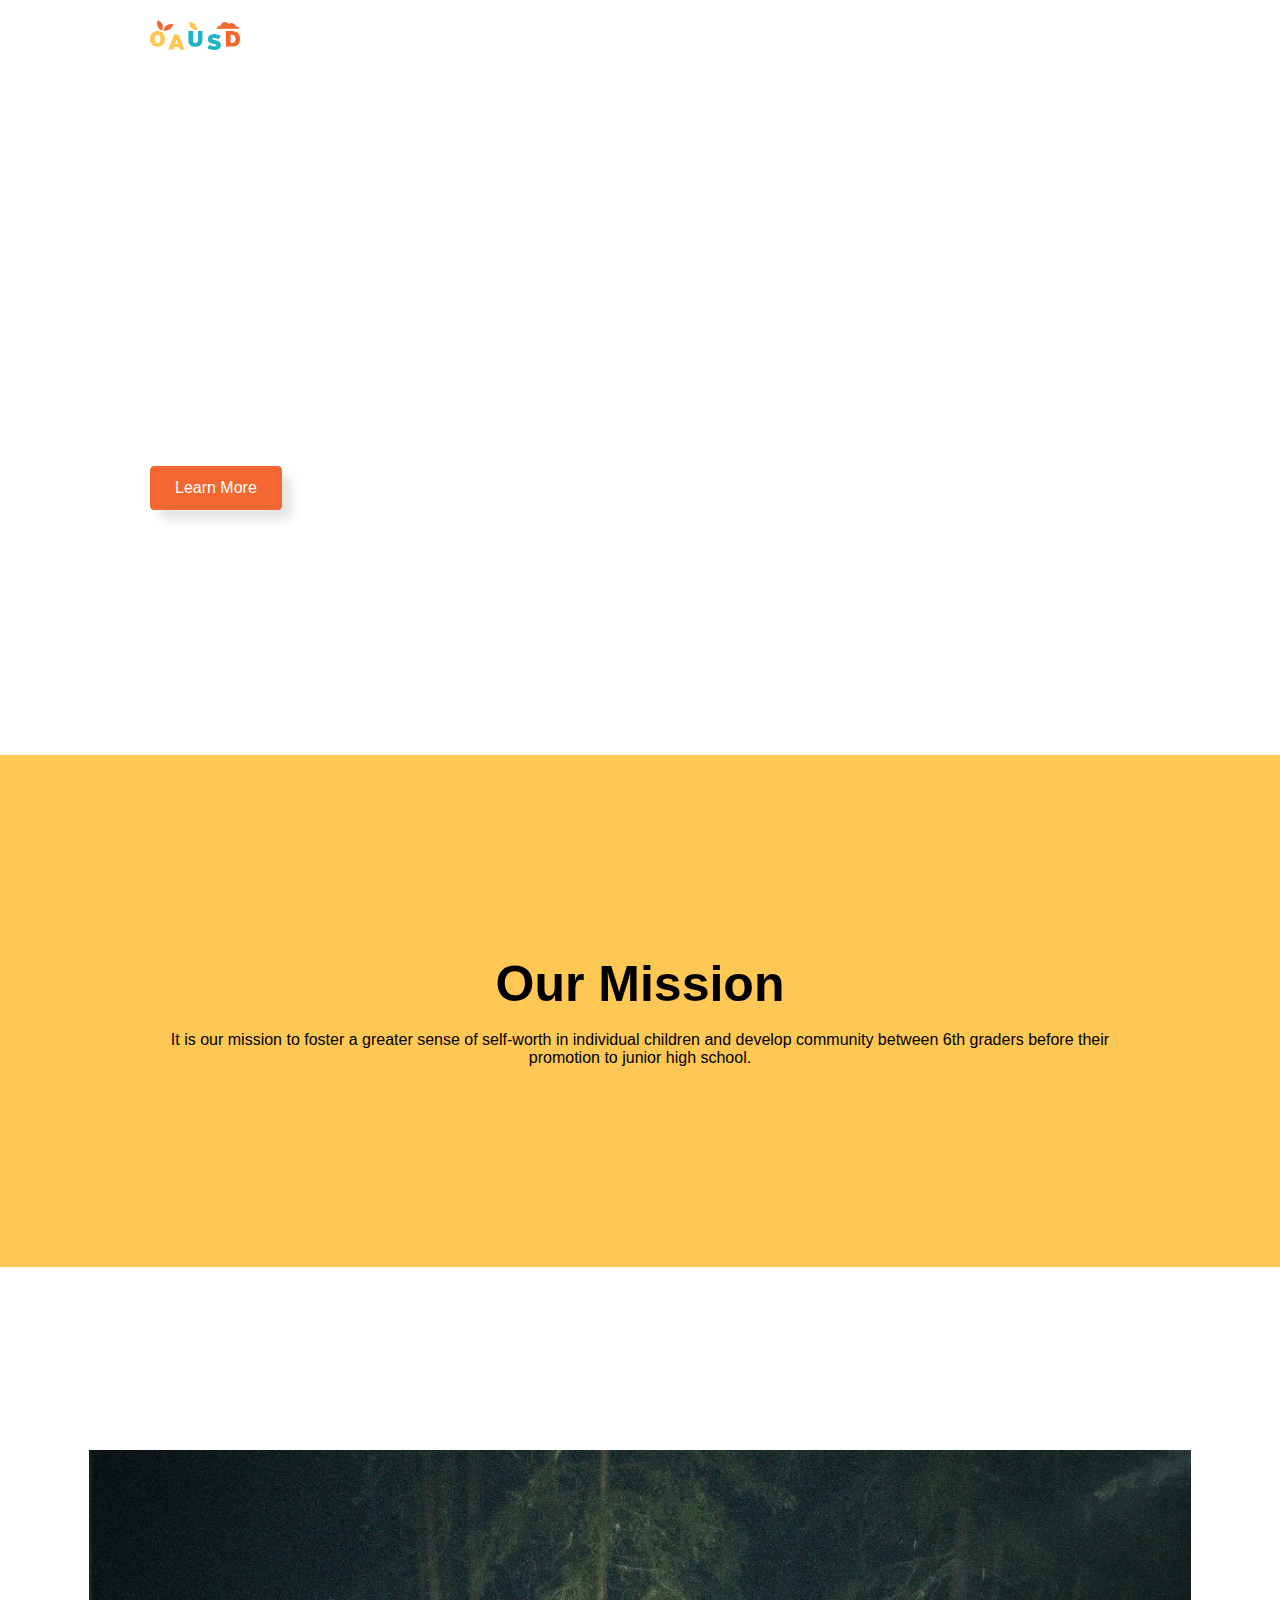
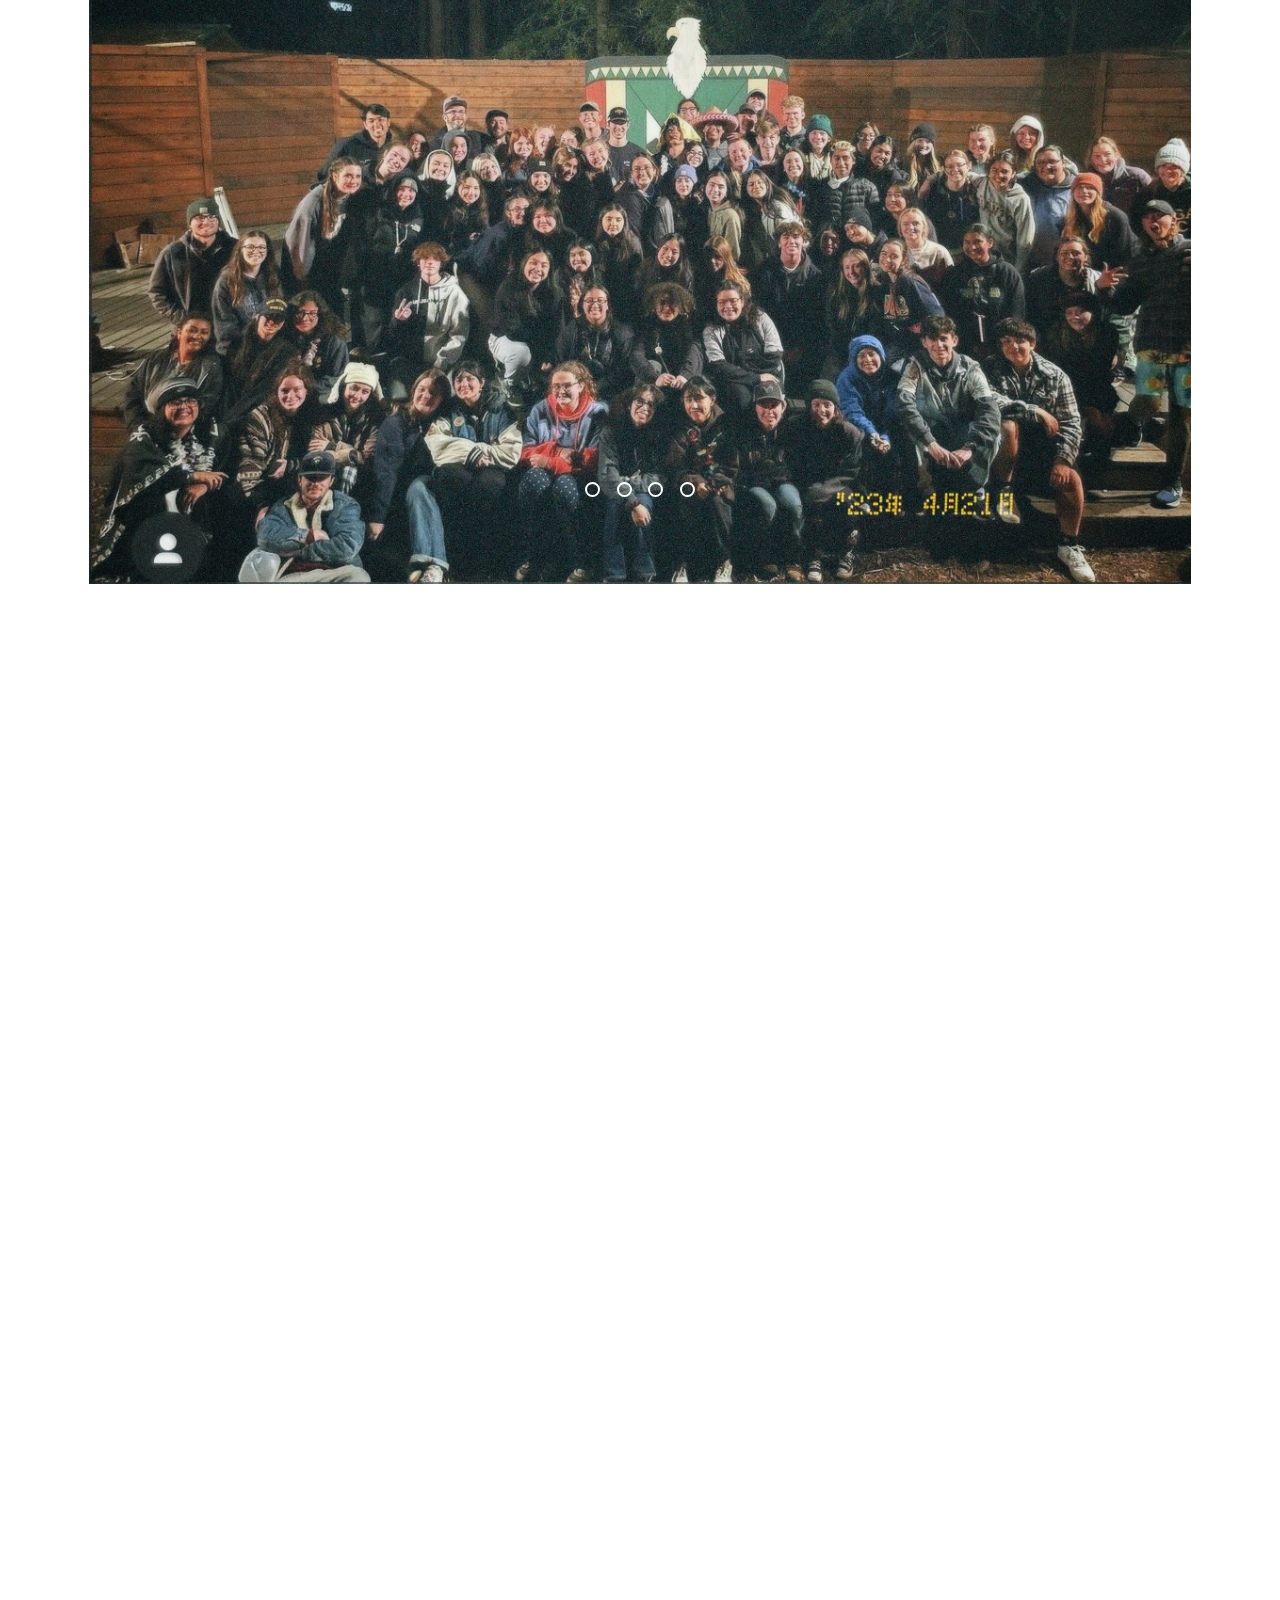
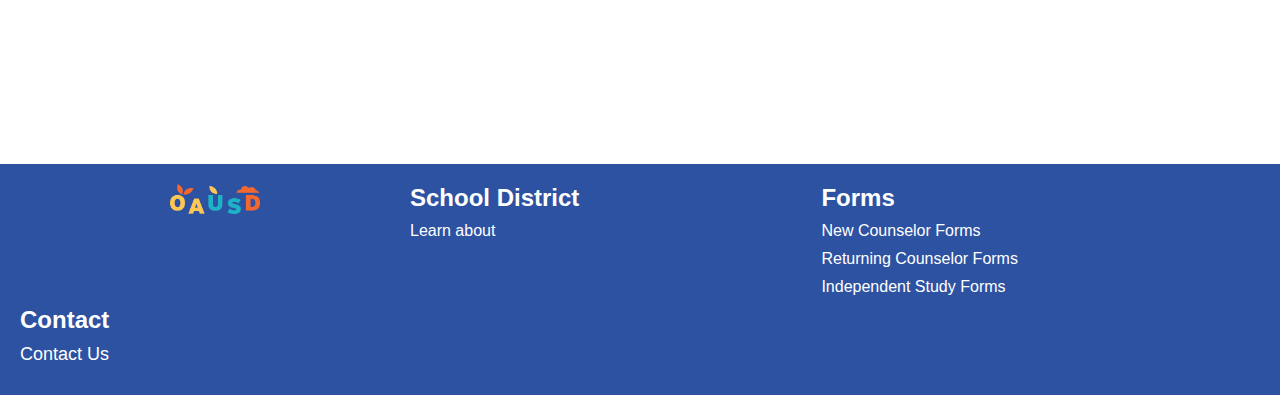
==== commit c0b2e8d3: "file" ====
--- a/index.html
+++ b/index.html
@@ -34,13 +34,13 @@
       </script>
 
         <div class="mainInfo">
-        <h1 id="h11">Old Adobe School District</h1>
+        <h1 id="h11">6th Grade Camp: Camp Royaneh</h1>
         <br>
-        <h2 id="h22">Camp Royaneh 6th  Grade Camp</h2>
+        <h2 id="h22">Old Adobe School District Event</h2>
         <br>
         <p id="mainP"> The Old Adobe School District aims to highlight the effects of COVID-19 on elementary school students' development, emphasizing challenges in communication and teamwork due to disruptions like lockdowns and remote learning. </p>
         <br>
-        <button class="button button-primary"><a href ="counselor/counselor.html">Become A Counselor</a></button>
+        <button class="button button-primary"><a href ="event/event.html">Learn More</a></button>
         </div>
         
     </section>
